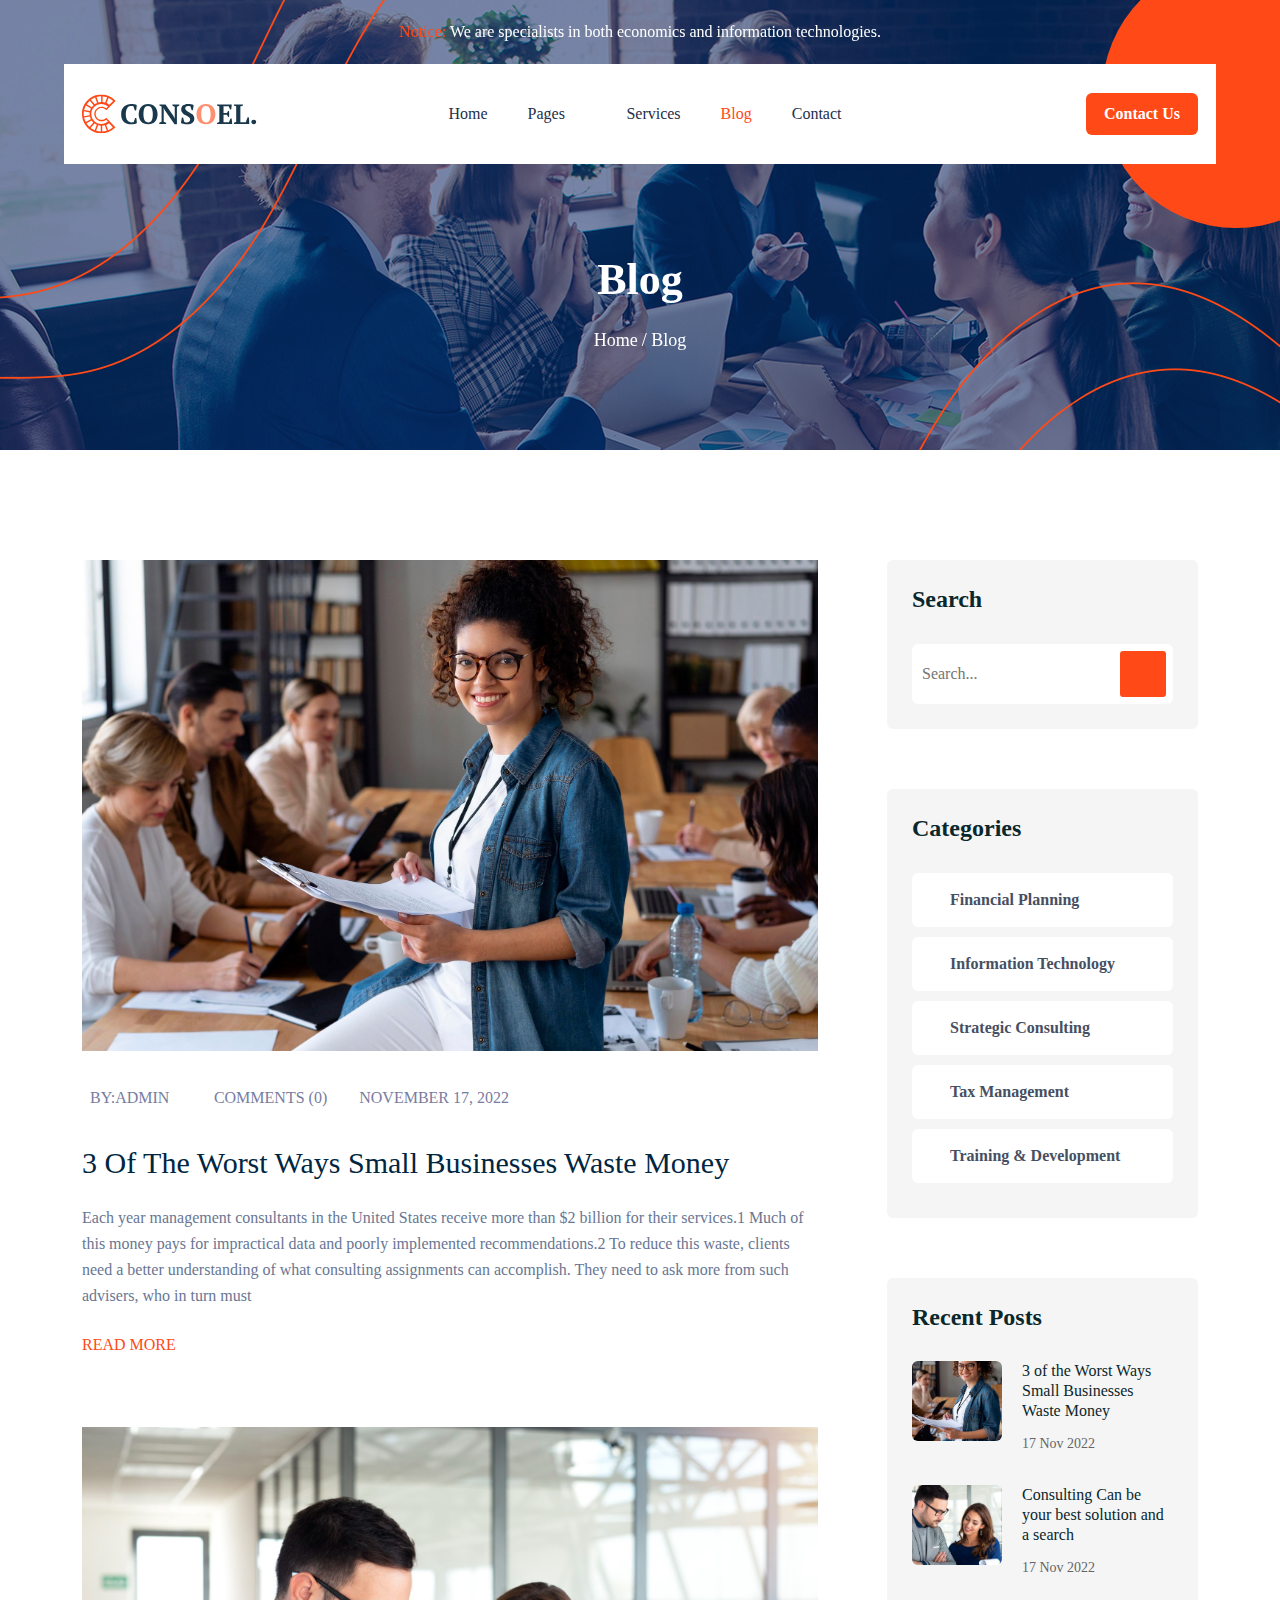
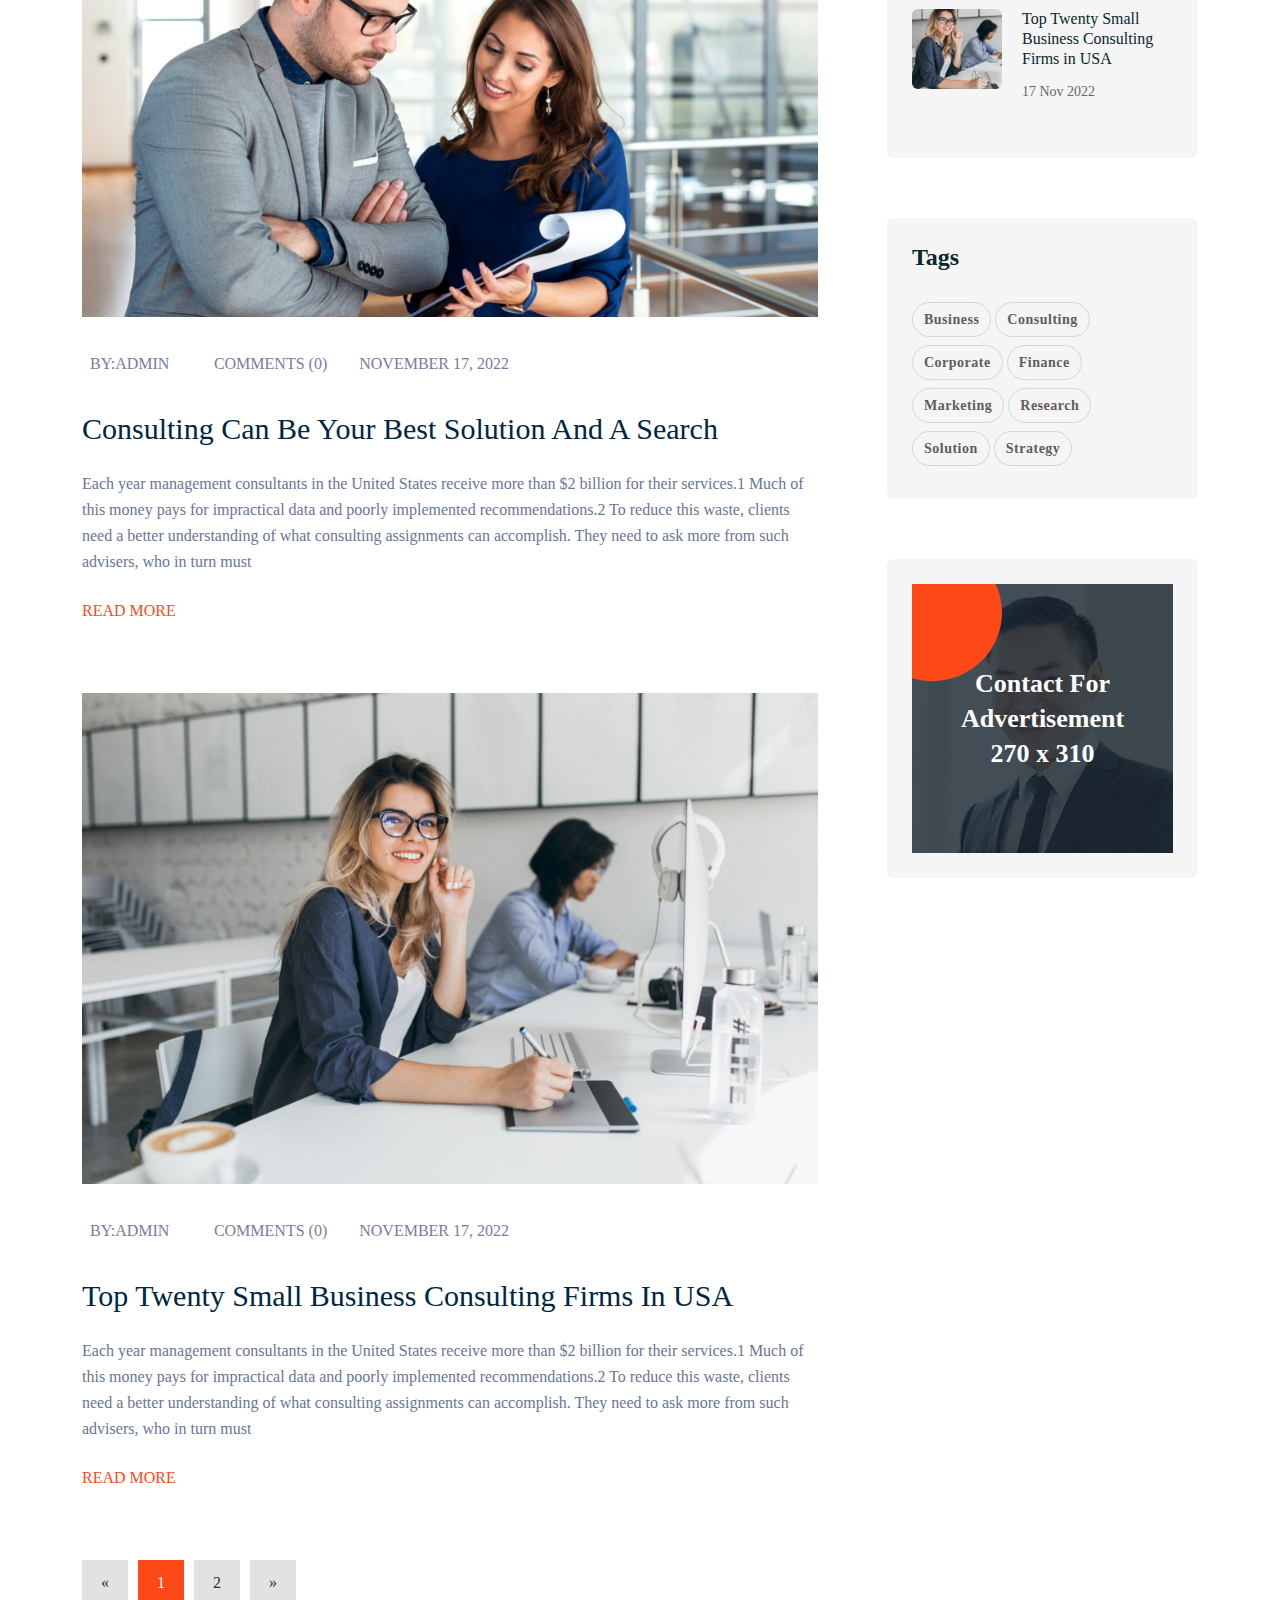
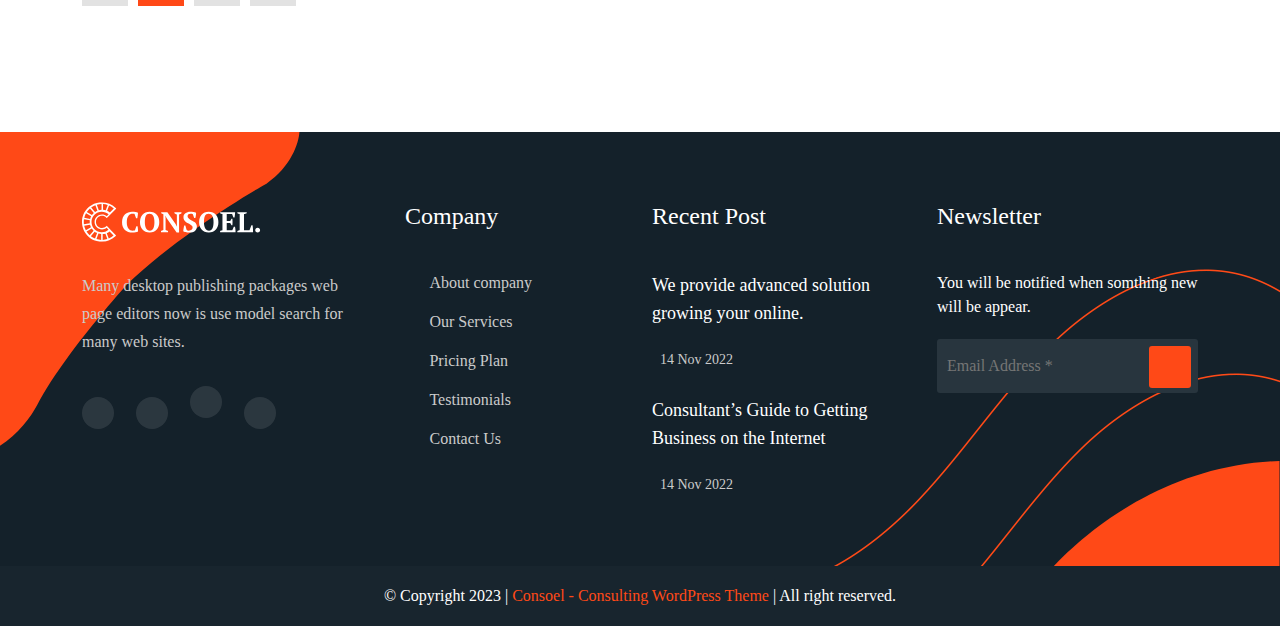
==== Blog.html @ 78287160 "Update Blog.html" ====
<!DOCTYPE html>
<html>
<head>
    <title>consulting website</title>
    <meta name="viewport" content="width=device-width, initial-scale=1.0">
    <meta http-equiv="Content-Type" content="text/html;charset=UTF-8">
    <link rel="stylesheet" href="css/bootstrap.css" type="text/css">
    <link rel="stylesheet" href="css/owl.carousel.css" type="text/css">
    <link rel="stylesheet" href="css/owl.theme.css" type="text/css">
    <link href="https://unpkg.com/aos@2.3.1/dist/aos.css" rel="stylesheet">
    <link rel="stylesheet" href="fontawesome/css/all.css" type="text/css">
    <link rel="stylesheet" href="css/style.css" type="text/css">
    <link rel="stylesheet" href="css/responsive.css" type="text/css">
    <link rel="stylesheet" href="https://cdnjs.cloudflare.com/ajax/libs/font-awesome/4.7.0/css/font-awesome.min.css">

    <link rel="icon" href="images/home-image/favicon-icon.png" type="image/icon"> 
   
    
</head>
<body>
    <a class="" id="button"></a>
    <!-- <div id="preloader">
      <div id="status">&nbsp;</div>
    </div> -->


    <!-- pages banner start -->
    <div class="pages-banner">
      <div class="pages-banner-shape-1" data-aos="fade-down" data-aos-duration="3000">
        <img src="images/about-image/page-title-shape-1.png">
      </div> 
      <div class="pages-banner-shape-2" data-aos="fade-down" data-aos-duration="3000">
        <svg width="268" height="268" viewBox="0 0 268 268" fill="none" xmlns="http://www.w3.org/2000/svg">
          <circle cx="134" cy="134" r="134" fill="#FF4917"/>
          </svg>
      </div> 
      <div class="pages-banner-shape-3" data-aos="fade-up" data-aos-duration="3000">
        <img src="images/about-image/page-title-shape-2.png">
      </div>
      <div class="Notice-pare">
        <p><span>Notice:</span> We are specialists in both economics and information technologies.</p>
      </div>
      <!-- header start -->
      <div class="header pages-header">
        <div class="container">
          <div class="row">
            <nav class="navbar navbar-expand-lg">
              <div class="container-fluid">
                <a class="navbar-brand"  href="index.html">
                  <img src="images/about-image/logo.svg" alt="logo" width="176" height="42">
                </a>
                <button class="navbar-toggler" type="button" data-bs-toggle="collapse" data-bs-target="#navbarSupportedContent" aria-controls="navbarSupportedContent" aria-expanded="false" aria-label="Toggle navigation">
                  <span class="navbar-toggler-icon"></span>
                </button>

                <!-- Search Form -->
                <div class="dropdown  search-mobile">
                      <button class="btn dropdown-toggle" type="button" id="dropdownMenuButton1" data-bs-toggle="dropdown" aria-expanded="false">
                        <i class="fa-solid fa-magnifying-glass"></i>
                      </button>
                      <ul class="dropdown-menu search-box" aria-labelledby="dropdownMenuButton1">
                        <form class="d-flex" role="search" method="get"action="">
                          <input class="form-control" type="search" name="name" placeholder="Search here" aria-label="Search">
                          <button class="btns" type="submit"><i class="fa-solid fa-magnifying-glass"></i></button>
                        </form>
                      </ul>
                    </div>

                <div class="collapse navbar-collapse" id="navbarSupportedContent">
                  <button class="navbar-toggler mobile-side-toggler" type="button" data-bs-toggle="collapse" data-bs-target="#navbarSupportedContent" aria-controls="navbarSupportedContent" aria-expanded="false" aria-label="Toggle navigation">
                    <span class="mobile-side-close"><i class="fa-solid fa-xmark"></i></span>
                  </button>

                  <ul class="navbar-nav m-auto mb-2 mb-lg-0">
                    <li class="nav-item">
                      <a class="nav-link " aria-current="page" href="index.html">Home</a>
                    </li>
                    <li class="nav-item dropdown ">
                      <a class="nav-link dropdown-toggle " href="#" role="button" data-bs-toggle="dropdown"  aria-haspopup="true" aria-expanded="false">
                        Pages<i class="fa-solid fa-chevron-down down-icon"></i> 
                      </a>
                      <ul class="dropdown-menu menu-home-dd">
                        <li><a class="dropdown-item" href="about.html">About</a></li>
                        <li><a class="dropdown-item" href="Services.html">Services</a></li>
                        <li><a class="dropdown-item" href="#">Projects</a></li>
                        <li><a class="dropdown-item" href="#">Pricing</a></li>
                      </ul>
                    </li>
                    <li class="nav-item">
                      <a class="nav-link " href="Services.html">Services</a>
                    </li>
                    <li class="nav-item">
                      <a class="nav-link active" href="Blog.html">Blog</a>
                    </li>
                    <li class="nav-item">
                      <a class="nav-link" href="Contact.html">Contact</a>
                    </li>
                  </ul>
                    <!-- Search Form -->
                    <div class="dropdown header-search-box">
                      <button class="btn dropdown-toggle" type="button" id="dropdownMenuButton1" data-bs-toggle="dropdown" aria-expanded="false">
                        <i class="fa-solid fa-magnifying-glass"></i>
                      </button>
                      <ul class="dropdown-menu search-box" aria-labelledby="dropdownMenuButton1">
                        <form class="d-flex" role="search" method="get"action="">
                          <input class="form-control" type="search" name="name" placeholder="Search here" aria-label="Search">
                          <button class="btns" type="submit"><i class="fa-solid fa-magnifying-glass"></i></button>
                        </form>
                      </ul>
                    </div>
                    <a href="#" class="Contact-btn theme-btno  butn__new">Contact Us</a>
                </div>
              </div>
            </nav>
          </div>
        </div>
      </div>
    <!-- header end -->
      <div class="container">
        <div class="row">
          <div class="page-titles">
            <h2>Blog</h2>
            <ul>
              <li><a href="index.html">Home </a></li>
              <li><a href="#"> / Blog</a></li>
            </ul>
          </div>
        </div>
      </div>
    </div>  
    <!-- pages banner end -->
    <!-- blog-secation start -->
    <div class="blog-secation">
      <div class="container">
        <div class="row">
          <div class="col-xl-8 col-lg-8 col-md-12 col-12">
            <div class="blog-boxs-1">
              <div class="blog-boxs-image">
                <img src="images/blog-image/single-post-5.jpeg">
              </div>
              <div class="admin-com-date">
                <ul>
                  <li><i class="fa-solid fa-user-tie me-2"></i>BY:<a href="#"> admin</a></li>
                  <li><i class="fa-solid fa-comment   me-2" ></i><a href="#"> Comments (0)</a></li>
                  <li><i class="fa-solid fa-calendar-days  me-2"></i><a href="#"> November 17,  2022</a></li>
                </ul>
              </div>
              <div class="blog-boxs-text">
                <h3><a href="#">3 of the Worst Ways Small Businesses Waste Money</a></h3>
                <p>Each year management consultants in the United States receive more than $2 billion for their services.1 Much of this money pays for impractical data and poorly implemented recommendations.2 To reduce this waste, clients need a better understanding of what consulting assignments can accomplish. They need to ask more from such advisers, who in turn must</p>
                <a href="#">Read More</a>
              </div>
            </div>

            <div class="blog-boxs-1">
              <div class="blog-boxs-image">
                <img src="images/blog-image/single-post-6.jpg">
              </div>
              <div class="admin-com-date">
                <ul>
                  <li><i class="fa-solid fa-user-tie me-2"></i>BY:<a href="#"> admin</a></li>
                  <li><i class="fa-solid fa-comment   me-2" ></i><a href="#"> Comments (0)</a></li>
                  <li><i class="fa-solid fa-calendar-days  me-2"></i><a href="#"> November 17,  2022</a></li>
                </ul>
              </div>
              <div class="blog-boxs-text">
                <h3><a href="#">Consulting Can be your best solution and a search</a></h3>
                <p>Each year management consultants in the United States receive more than $2 billion for their services.1 Much of this money pays for impractical data and poorly implemented recommendations.2 To reduce this waste, clients need a better understanding of what consulting assignments can accomplish. They need to ask more from such advisers, who in turn must</p>
                <a href="#">Read More</a>
              </div>
            </div>

            <div class="blog-boxs-1">
              <div class="blog-boxs-image">
                <img src="images/blog-image/single-post-4.jpeg">
              </div>
              <div class="admin-com-date">
                <ul>
                  <li><i class="fa-solid fa-user-tie me-2"></i>BY:<a href="#"> admin</a></li>
                  <li><i class="fa-solid fa-comment   me-2" ></i><a href="#"> Comments (0)</a></li>
                  <li><i class="fa-solid fa-calendar-days  me-2"></i><a href="#"> November 17,  2022</a></li>
                </ul>
              </div>
              <div class="blog-boxs-text">
                <h3><a href="#">Top Twenty Small Business Consulting Firms in USA</a></h3>
                <p>Each year management consultants in the United States receive more than $2 billion for their services.1 Much of this money pays for impractical data and poorly implemented recommendations.2 To reduce this waste, clients need a better understanding of what consulting assignments can accomplish. They need to ask more from such advisers, who in turn must</p>
                <a href="#">Read More</a>
              </div>
            </div>

            <p id="pagination-here">
              <ul class="pagination bootpag">
                <li data-lp="4" class="prev"><a href="Blog.html">«</a></li>
                <li data-lp="1" class="active"><a href="Blog.html">1</a></li>
                <li data-lp="2" class=""><a href="Blog-2.html">2</a></li>
                <li data-lp="6" class="next"><a href="Blog-2.html">»</a></li>
              </ul>
            </p>
          </div>
          <div class="col-xl-4 col-lg-4 col-md-12 col-12 ">
            <div class="blog-sidebar-div">
              <div class="blog-sidebar blog-sidebar-search">
                <h3>Search</h3>
                <form action="">
                  <input type="email" placeholder="Search..." name="email" required>
                  <button><i class="fa-solid fa-magnifying-glass"></i></button>
                </form>
              </div>
  
              <div class="blog-sidebar blog-sidebar-Categories">
                <h3>Categories</h3>
                <ul>
                  <li><a href="#"><i class="fa-solid fa-angles-right me-2"></i> Financial Planning</a></li>
                  <li><a href="#"><i class="fa-solid fa-angles-right me-2"></i> Information Technology</a></li>
                  <li><a href="#"><i class="fa-solid fa-angles-right me-2"></i> Strategic Consulting</a></li>
                  <li><a href="#"><i class="fa-solid fa-angles-right me-2"></i> Tax Management</a></li>
                  <li><a href="#"><i class="fa-solid fa-angles-right me-2"></i> Training & Development</a></li>
                </ul>
              </div>
  
              <div class="blog-sidebar blog-sidebar-Recent-Posts">
                <h3>Recent Posts</h3>
                <div class="blog-Recent-Posts-three">
                  <div class="blog-Recent-Posts">
                    <div class="blog-Recent-Posts-image">
                      <a href="#"><img src="images/blog-image/single-post-5.jpeg"></a>
                    </div>
                    <div class="blog-Recent-Posts-text">
                      <h4><a href="#">3 of the Worst Ways Small Businesses Waste Money</a></h4>
                      <span><i class="fa-solid fa-clock"></i> 17 Nov 2022</span>
                    </div>
                  </div>

                  <div class="blog-Recent-Posts">
                    <div class="blog-Recent-Posts-image">
                      <a href="#"><img src="images/blog-image/single-post-6.jpg"></a>
                    </div>
                    <div class="blog-Recent-Posts-text">
                      <h4><a href="#">Consulting Can be your best solution and a search</a></h4>
                      <span><i class="fa-solid fa-clock"></i> 17 Nov 2022</span>
                    </div>
                  </div>

                  <div class="blog-Recent-Posts">
                    <div class="blog-Recent-Posts-image">
                      <a href="#"><img src="images/blog-image/single-post-4.jpeg"></a>
                    </div>
                    <div class="blog-Recent-Posts-text">
                      <h4><a href="#">Top Twenty Small Business Consulting Firms in USA</a></h4>
                      <span><i class="fa-solid fa-clock"></i> 17 Nov 2022</span>
                    </div>
                  </div>
                </div>
              </div>

              <div class="blog-sidebar blog-sidebar-Tags">
                <h3>Tags</h3>
                <div class="">
                  <a href="#">Business</a>
                  <a href="#">Consulting</a>
                  <a href="#">Corporate</a>
                  <a href="#">Finance</a>
                  <a href="#">Marketing</a>
                  <a href="#">Research</a>
                  <a href="#">Solution</a>
                  <a href="#">Strategy</a>
                </div>
              </div>

              <div class="blog-sidebar blog-sidebar-Advertisement">
                <div class="Contact-Advertisement">
                  <div class="Contact-Advertisement-shape">
                    <svg width="140" height="138" viewBox="0 0 140 138" fill="none" xmlns="http://www.w3.org/2000/svg">
                      <ellipse cx="70" cy="68.5906" rx="70" ry="68.5906" fill="#FF4917"/>
                      </svg>
                  </div>
                  <img src="images/blog-image/contact-bg.jpg">
                  <div class="Contact-Advertisement-text">
                    <h3 class="m-0"><a href="#">Contact For Advertisement 270 x 310</a></h3>
                  </div>
                </div>
              </div>

            </div>
          </div>
        </div>
      </div>
    </div>
    <!-- blog-secation end -->
    <!-- footer start--> 
     <div class="footer">
      <div class="footer-shape-1">
        <svg width="265" height="155" viewBox="0 0 265 155" fill="none" xmlns="http://www.w3.org/2000/svg">
          <path d="M264.5 155V0C122.9 4.8 29.1667 105.333 0 155H264.5Z" fill="#FF4917"/>
        </svg>
      </div>
      <div class="footer-shape-2">
        <svg width="340" height="342" viewBox="0 0 370 355" fill="none" xmlns="http://www.w3.org/2000/svg">
          <path d="M369.5 0H0V354C41.2 360 73.1667 320.167 84 299.5C105.2 257.5 158.5 194 182.5 167.5C230.5 121.1 303.167 75.5 333.5 58.5C362.3 38.5 369.5 11.1667 369.5 0Z" fill="#FF4917"/>
        </svg>
      </div>
      <div class="footer-shape-3">
        <img src="images/home-image/ft-shape.png">
      </div>
      <div class="container">
        <div class="row">
          <div class="col-xl-3 col-lg-3 col-md-6 col-12 logo-paregraph">
            <svg xmlns="http://www.w3.org/2000/svg" width="180" height="40" viewBox="0 0 504 111" fill="none">
              <g clip-path="url(#clip0_1023_141)">
                <path d="M81.11 78.55L69.31 66.24L67.91 67.58C64.73 70.63 60.55 72.31 56.14 72.31C46.76 72.31 39.13 64.68 39.13 55.3C39.13 45.92 46.76 38.29 56.14 38.29C60.68 38.29 64.96 40.06 68.17 43.27L69.54 44.64L77.35 36.82L77.37 36.84L96.22 17.98L94.45 16.21C84.01 5.75 70.12 0 55.34 0C24.83 0 0 24.83 0 55.34C0 85.86 24.83 110.68 55.34 110.68C69.68 110.68 83.27 105.22 93.62 95.3L95.43 93.57L81.07 78.59L81.11 78.55ZM5 55.34C5 52.84 5.19 50.39 5.54 47.98L21.97 50.88C21.78 52.34 21.67 53.83 21.67 55.34C21.67 56.49 21.73 57.64 21.84 58.76L5.41 61.66C5.15 59.59 5 57.48 5 55.34ZM58.92 21.34V5.14C63.41 5.45 67.77 6.35 71.94 7.8L66.48 22.81C64.04 22.04 61.51 21.55 58.92 21.34ZM54.74 21.25C52.11 21.36 49.56 21.77 47.12 22.44L41.48 6.96C45.7 5.75 50.14 5.07 54.74 5.02V21.25V21.25ZM43.15 23.8C40.96 24.71 38.89 25.83 36.96 27.15C36.77 27.28 36.57 27.4 36.38 27.53L25.64 14.73C29.26 12.08 33.24 9.9 37.5 8.28L43.15 23.8ZM22.78 46.78L6.33 43.88C7.39 39.37 9.04 35.09 11.22 31.13L25.66 39.47C24.43 41.76 23.46 44.21 22.78 46.78ZM22.53 62.89C23.13 65.48 24.02 67.96 25.18 70.29L10.73 78.63C8.63 74.63 7.06 70.32 6.09 65.79L22.53 62.89ZM41.15 85.87C41.5 86.04 41.86 86.21 42.22 86.37L36.52 102.03C32.3 100.32 28.36 98.06 24.79 95.33L35.52 82.55C37.28 83.83 39.17 84.94 41.15 85.87ZM46.14 87.85C48.55 88.59 51.08 89.07 53.69 89.25V105.64C49.1 105.49 44.67 104.74 40.47 103.44L46.14 87.85ZM57.88 89.31C60.46 89.18 62.99 88.76 65.44 88.07L70.96 103.22C66.76 104.58 62.38 105.39 57.89 105.62V89.31H57.88ZM69.48 39.2C65.74 36.09 61.07 34.39 56.14 34.39C44.62 34.39 35.25 43.76 35.25 55.28C35.25 66.8 44.62 76.17 56.14 76.17C60.9 76.17 65.44 74.57 69.13 71.64L74.19 76.93C68.96 81.5 62.32 84.01 55.33 84.01C39.52 84.01 26.66 71.15 26.66 55.34C26.66 39.53 39.52 26.67 55.33 26.67C62.52 26.67 69.3 29.29 74.58 34.09L69.48 39.2ZM77.99 29.15C75.66 27.19 73.1 25.58 70.38 24.32L75.83 9.34C80.64 11.49 85.12 14.4 89.12 18.02L77.99 29.15ZM22.37 17.35L33.08 30.11C31.13 31.83 29.38 33.78 27.87 35.91L13.4 27.55C15.92 23.75 18.94 20.33 22.37 17.35ZM12.83 82.26L27.28 73.92C28.72 76.1 30.42 78.09 32.31 79.87L21.58 92.65C18.22 89.61 15.27 86.1 12.83 82.26ZM74.87 101.76L69.38 86.68C72.22 85.48 74.91 83.89 77.36 81.94L88.32 93.38C84.26 96.9 79.73 99.72 74.87 101.76Z" fill="white"></path>
              </g>
              <path d="M152.2 67.2H155.48C155.693 68.0533 155.88 69.0933 156.04 70.32C156.253 71.4933 156.413 72.7733 156.52 74.16C156.68 75.4933 156.787 76.8267 156.84 78.16C156.893 79.4933 156.92 80.6933 156.92 81.76C155.053 82.9333 152.707 83.76 149.88 84.24C147.107 84.72 144.253 84.96 141.32 84.96C136.893 84.96 132.867 84.4267 129.24 83.36C125.667 82.24 122.6 80.5067 120.04 78.16C117.533 75.76 115.587 72.7467 114.2 69.12C112.813 65.44 112.12 61.04 112.12 55.92C112.12 50.8533 112.867 46.5067 114.36 42.88C115.907 39.2 117.96 36.1867 120.52 33.84C123.08 31.4933 126.04 29.7867 129.4 28.72C132.813 27.6 136.387 27.04 140.12 27.04C143.64 27.04 146.813 27.3067 149.64 27.84C152.52 28.32 154.867 28.9867 156.68 29.84C156.68 30.6933 156.627 31.7867 156.52 33.12C156.467 34.4533 156.333 35.8667 156.12 37.36C155.96 38.8 155.747 40.24 155.48 41.68C155.267 43.0667 155.053 44.24 154.84 45.2H151.48L147.08 33.12C146.6 32.8533 145.827 32.64 144.76 32.48C143.693 32.32 142.6 32.24 141.48 32.24C139.293 32.24 137.24 32.6933 135.32 33.6C133.4 34.4533 131.693 35.84 130.2 37.76C128.707 39.68 127.533 42.16 126.68 45.2C125.827 48.1867 125.4 51.7867 125.4 56C125.4 63.6267 126.92 69.4933 129.96 73.6C133 77.7067 137.133 79.76 142.36 79.76C143.853 79.76 145.107 79.6533 146.12 79.44C147.187 79.1733 147.907 78.8267 148.28 78.4L152.2 67.2ZM162.354 56C162.354 51.84 162.941 48 164.114 44.48C165.288 40.9067 167.021 37.84 169.314 35.28C171.608 32.6667 174.434 30.64 177.794 29.2C181.154 27.76 185.021 27.04 189.394 27.04C193.768 27.04 197.634 27.76 200.994 29.2C204.354 30.64 207.154 32.6667 209.394 35.28C211.688 37.84 213.421 40.9067 214.594 44.48C215.768 48 216.354 51.84 216.354 56C216.354 60.16 215.768 64.0267 214.594 67.6C213.421 71.12 211.688 74.1867 209.394 76.8C207.154 79.36 204.354 81.36 200.994 82.8C197.634 84.24 193.768 84.96 189.394 84.96C185.021 84.96 181.154 84.24 177.794 82.8C174.434 81.36 171.608 79.36 169.314 76.8C167.021 74.1867 165.288 71.12 164.114 67.6C162.941 64.0267 162.354 60.16 162.354 56ZM175.954 56C175.954 59.4133 176.221 62.5867 176.754 65.52C177.288 68.4 178.114 70.9067 179.234 73.04C180.408 75.12 181.874 76.7733 183.634 78C185.448 79.1733 187.608 79.76 190.114 79.76C192.408 79.76 194.354 79.1733 195.954 78C197.554 76.7733 198.861 75.12 199.874 73.04C200.888 70.9067 201.608 68.4 202.034 65.52C202.514 62.5867 202.754 59.4133 202.754 56C202.754 52.5867 202.488 49.44 201.954 46.56C201.474 43.6267 200.674 41.12 199.554 39.04C198.488 36.9067 197.048 35.2533 195.234 34.08C193.474 32.8533 191.314 32.24 188.754 32.24C186.301 32.24 184.248 32.8533 182.594 34.08C180.941 35.2533 179.608 36.9067 178.594 39.04C177.634 41.12 176.941 43.6267 176.514 46.56C176.141 49.44 175.954 52.5867 175.954 56ZM258.747 28H278.587V31.04C277.574 31.84 276.454 32.56 275.227 33.2C274 33.7867 272.854 34.24 271.787 34.56V84.96H264.987L236.747 44.16L233.547 38H233.307L234.027 44.4V77.76C235.094 78.0267 236.267 78.48 237.547 79.12C238.88 79.7067 240 80.32 240.907 80.96V84H221.147V80.96C222.107 80.32 223.147 79.7333 224.267 79.2C225.44 78.6133 226.64 78.1333 227.867 77.76V34.08C226.8 33.6533 225.734 33.1733 224.667 32.64C223.6 32.1067 222.64 31.5467 221.787 30.96V28H239.067L262.027 61.28L265.707 68.16H266.027L265.627 61.28V34.56C264.347 34.1333 263.094 33.6267 261.867 33.04C260.694 32.4 259.654 31.7333 258.747 31.04V28ZM292.732 77.36C293.319 77.9467 294.145 78.5067 295.212 79.04C296.279 79.52 297.692 79.76 299.452 79.76C302.385 79.76 304.812 79.0133 306.732 77.52C308.705 75.9733 309.692 73.84 309.692 71.12C309.692 69.1467 309.052 67.4933 307.772 66.16C306.545 64.8267 304.972 63.6 303.052 62.48C301.132 61.36 299.079 60.2667 296.892 59.2C294.705 58.08 292.652 56.7733 290.732 55.28C288.812 53.7867 287.212 52.0267 285.932 50C284.705 47.92 284.092 45.36 284.092 42.32C284.092 39.7067 284.572 37.44 285.532 35.52C286.492 33.6 287.799 32.0267 289.452 30.8C291.159 29.52 293.159 28.5867 295.452 28C297.745 27.36 300.225 27.04 302.892 27.04C306.145 27.04 309.159 27.28 311.932 27.76C314.759 28.1867 317.292 28.88 319.532 29.84C319.479 30.9067 319.372 32.1333 319.212 33.52C319.105 34.9067 318.945 36.2933 318.732 37.68C318.519 39.0133 318.279 40.2933 318.012 41.52C317.799 42.6933 317.585 43.68 317.372 44.48H314.092L310.412 33.52C309.772 33.2 308.812 32.9067 307.532 32.64C306.305 32.3733 305.025 32.24 303.692 32.24C301.452 32.24 299.559 32.8267 298.012 34C296.465 35.1733 295.692 36.88 295.692 39.12C295.692 41.1467 296.332 42.88 297.612 44.32C298.892 45.7067 300.492 46.9867 302.412 48.16C304.332 49.3333 306.412 50.5067 308.652 51.68C310.945 52.8 313.052 54.1067 314.972 55.6C316.892 57.0933 318.492 58.8533 319.772 60.88C321.052 62.8533 321.692 65.3067 321.692 68.24C321.692 73.5733 319.879 77.7067 316.252 80.64C312.679 83.52 307.399 84.96 300.412 84.96C298.705 84.96 296.972 84.8533 295.212 84.64C293.505 84.4267 291.879 84.1333 290.332 83.76C288.785 83.3867 287.399 82.9867 286.172 82.56C284.999 82.1333 284.119 81.68 283.532 81.2C283.585 79.9733 283.719 78.6667 283.932 77.28C284.145 75.84 284.359 74.4267 284.572 73.04C284.839 71.6 285.105 70.24 285.372 68.96C285.639 67.68 285.905 66.56 286.172 65.6H289.452L292.732 77.36ZM428.774 28C428.667 30.4 428.48 32.88 428.214 35.44C427.947 38 427.6 40.4 427.174 42.64H423.894L420.214 33.2H405.254V52.8H415.014L418.534 46.64H421.094C421.36 49.2533 421.494 52.16 421.494 55.36C421.494 58.56 421.36 61.5467 421.094 64.32H418.534L415.014 58H405.254V78.8H420.854L425.094 68.64H428.374C428.587 69.6533 428.8 70.8 429.014 72.08C429.227 73.36 429.387 74.6933 429.494 76.08C429.654 77.4133 429.76 78.7733 429.814 80.16C429.92 81.5467 429.974 82.8267 429.974 84H386.694V80.96C387.6 80.48 388.614 80.0267 389.734 79.6C390.854 79.1733 392.027 78.8533 393.254 78.64V33.36C392.187 33.1467 391.04 32.8533 389.814 32.48C388.64 32.0533 387.6 31.5733 386.694 31.04V28H428.774ZM434.975 28H461.215V31.04C460.095 31.6267 458.842 32.1333 457.455 32.56C456.122 32.9333 454.815 33.2 453.535 33.36V78.8H468.975L474.335 64.48H477.615C477.828 65.7067 478.015 67.1467 478.175 68.8C478.388 70.4533 478.548 72.1867 478.655 74C478.762 75.8133 478.842 77.6 478.895 79.36C478.948 81.12 478.948 82.6667 478.895 84H434.975V80.96C436.202 80.32 437.348 79.8133 438.415 79.44C439.535 79.0667 440.575 78.8 441.535 78.64V33.36C438.922 32.9333 436.735 32.16 434.975 31.04V28ZM485.056 78.32C485.056 76.4 485.669 74.8533 486.896 73.68C488.122 72.5067 489.749 71.92 491.776 71.92C493.802 71.92 495.456 72.5067 496.736 73.68C498.016 74.8533 498.656 76.4 498.656 78.32C498.656 80.24 498.016 81.7867 496.736 82.96C495.456 84.08 493.802 84.64 491.776 84.64C489.749 84.64 488.122 84.08 486.896 82.96C485.669 81.7867 485.056 80.24 485.056 78.32Z" fill="white"></path>
              <path d="M327.901 56C327.901 51.84 328.488 48 329.661 44.48C330.835 40.9067 332.568 37.84 334.861 35.28C337.155 32.6667 339.981 30.64 343.341 29.2C346.701 27.76 350.568 27.04 354.941 27.04C359.315 27.04 363.181 27.76 366.541 29.2C369.901 30.64 372.701 32.6667 374.941 35.28C377.235 37.84 378.968 40.9067 380.141 44.48C381.315 48 381.901 51.84 381.901 56C381.901 60.16 381.315 64.0267 380.141 67.6C378.968 71.12 377.235 74.1867 374.941 76.8C372.701 79.36 369.901 81.36 366.541 82.8C363.181 84.24 359.315 84.96 354.941 84.96C350.568 84.96 346.701 84.24 343.341 82.8C339.981 81.36 337.155 79.36 334.861 76.8C332.568 74.1867 330.835 71.12 329.661 67.6C328.488 64.0267 327.901 60.16 327.901 56ZM341.501 56C341.501 59.4133 341.768 62.5867 342.301 65.52C342.835 68.4 343.661 70.9067 344.781 73.04C345.955 75.12 347.421 76.7733 349.181 78C350.995 79.1733 353.155 79.76 355.661 79.76C357.955 79.76 359.901 79.1733 361.501 78C363.101 76.7733 364.408 75.12 365.421 73.04C366.435 70.9067 367.155 68.4 367.581 65.52C368.061 62.5867 368.301 59.4133 368.301 56C368.301 52.5867 368.035 49.44 367.501 46.56C367.021 43.6267 366.221 41.12 365.101 39.04C364.035 36.9067 362.595 35.2533 360.781 34.08C359.021 32.8533 356.861 32.24 354.301 32.24C351.848 32.24 349.795 32.8533 348.141 34.08C346.488 35.2533 345.155 36.9067 344.141 39.04C343.181 41.12 342.488 43.6267 342.061 46.56C341.688 49.44 341.501 52.5867 341.501 56Z" fill="white"></path>
              <defs>
                <clipPath id="clip0_1023_141">
                  <rect width="96.23" height="110.69" fill="white"></rect>
                </clipPath>
              </defs>
            </svg>
            <p>Many desktop publishing packages web page editors now is use model search for many web sites.</p>
            <ul>
              <li><a href="https://www.facebook.com/"><i class="fa-brands fa-facebook-f"></i></a></li>
              <li><a href="https://twitter.com/i/flow/login?input_flow_data=%7B%22requested_variant%22%3A%22eyJsYW5nIjoiZW4ifQ%3D%3D%22%7D"><i class="fa-brands fa-twitter"></i></a></li>
              <li><a href="https://in.linkedin.com/"><i class="fa-brands fa-linkedin-in"></i></a></li>
              <li><a href="https://in.pinterest.com/login/"><i class="fa-brands fa-pinterest-p"></i></a></li>
            </ul>
          </div>

          <div class="col-xl-3 col-lg-3 col-md-6 col-12 footer-Company-link">
            <h3>Company</h3>
            <ul>
              <li><a href="#"><i class="fa-solid fa-minus me-2" ></i>  About company</a></li>
              <li><a href="#"><i class="fa-solid fa-minus me-2"></i>  Our Services</a></li>
              <li><a href="#"><i class="fa-solid fa-minus me-2"></i>  Pricing Plan</a></li>
              <li><a href="#"><i class="fa-solid fa-minus me-2"></i>  Testimonials</a></li>
              <li><a href="#"><i class="fa-solid fa-minus me-2"></i>  Contact Us</a></li>
            </ul>
          </div>

          <div class="col-xl-3 col-lg-3 col-md-6 col-12 footer-Recent-Post">
            <h3>Recent Post</h3>
            <ul>
              <li><a href="#">We provide advanced solution growing your online.</a></li>
              <li class="footer-Recent-Post-lis"><i class="fa-solid fa-calendar-days me-2"></i><span>14 Nov 2022</span></li>
              <li><a href="#">Consultant’s Guide to Getting Business on the Internet</a></li>
              <li><i class="fa-solid fa-calendar-days me-2"></i><span>14 Nov 2022</span></li>
            </ul>
          </div>

          <div class="col-xl-3 col-lg-3 col-md-6 col-12 footer-Newsletter">
            <h3>Newsletter</h3>
            <p>You will be notified when somthing new will be appear.</p>
            <form action="">
              <input type="email" placeholder="Email Address *" name="email" required>
              <button><i class="fa-solid fa-angle-right"></i></button>
            </form>
          </div>
        </div>
      </div>
    </div> 
    <!-- footer end--> 
    <!-- Copyright start-->
    <div class="Copyright-all">
      <p>© Copyright 2023 | <a href="#">Consoel - Consulting WordPress Theme</a> | All right reserved.</p>
    </div> 
     <!-- Copyright end--> 





    <script src="js/jquery-3.6.1.min.js" ></script>
    <script src="js/bootstrap.bundle.min.js"></script>
    <script src="js/owl.carousel.js"></script>
    <script src="https://unpkg.com/aos@2.3.1/dist/aos.js"></script>
    
    <!-- preloder -->
    <script>
      $(window).on('load', function() { 
        $('#status').fadeOut(2200);
        $('#preloader').delay(1250).fadeOut('slow');
        $('body').delay(950).css ({'overflow':'visible'});
      })
    </script>

    <!-- animation -->
      <script>
        AOS.init();
      </script>

     <!-- // scroll up button -->
     <script>
        var btn = $('#button');
       $(window).scroll(function() {
         if ($(window).scrollTop() > 200) {
           btn.addClass('show');
         } else {
           btn.removeClass('show');
         }
       });
       btn.on('click', function(e) {
         e.preventDefault();
         $('html, body').animate({scrollTop:0}, '200');
       });
    </script>

    <!-- header-menu -->
    <script>
        $('.navbar-nav .dropdown').hover(function() {
      $(this).find('.menu-home-dd').stop(true, true).delay(200).fadeIn(300);
      }, function() {
      $(this).find('.menu-home-dd').stop(true, true).delay(200).fadeOut(300);
      });
    </script>

    <!-- home-counter -->
    <script>
        function inVisible(element) {
      var WindowTop = $(window).scrollTop();
      var WindowBottom = WindowTop + $(window).height();
      var ElementTop = element.offset().top;
      var ElementBottom = ElementTop + element.height();
      if ((ElementBottom <= WindowBottom) && ElementTop >= WindowTop)
        animate(element);
      }

        function animate(element) {
          if (!element.hasClass('.ms-animated')) {
            var maxval = element.data('max');
            var html = element.html();
            element.addClass(".ms-animated");
            $({
              countNum: element.html()
            }).animate({
              countNum: maxval
            }, {
              duration: 6000,
              easing: 'linear',
              step: function() {
                element.html(Math.floor(this.countNum) + html);
              },
              complete: function() {
                element.html(this.countNum + html);
              }
            });
          }

        }
        $(function() {
          $(window).scroll(function() {
            $("h2[data-max]").each(function() {
              inVisible($(this));
            });
          })
        });

    </script>

    <!-- progress-bar -->
    <script>
          document.addEventListener('DOMContentLoaded', _ => {
        let progressBar = document.querySelectorAll('.progress-bar');
        const time = 2500;
        function calculateTime(time, dataCount) {
          return time / dataCount;
        }
        progressBar.forEach(i => {
          let count = 0;
          let label = i.children[0];
          let line = i.children[1];
          let dataCount = parseInt(label.getAttribute('data-count'));
          let lineCount = line.children[0];
          let runTime = calculateTime(time, dataCount); 
          let animationLineCount = setInterval(_ => {
            if (count < dataCount) {
              count++;
              label.innerHTML = count + '%';
              lineCount.style.width = count + '%'; 
            }
          }, runTime);
        });
      });
    </script>

    <!-- home-OUR-PORTFOLIO-box -->
   <script>
    $(document).ready(function() {
    $("#about-CLIENT-TESTIMONIALS-box").owlCarousel({
    navigation : true,
     autoPlay: 3000,
     items : 3,
     itemsDesktop : [1199,2],
     itemsDesktopSmall : [1024,2],
     itemsMobile : [767,1]
    });
    });
   </script>

       <!-- company logo slider -->
       <script>
        $(document).ready(function() {
        $("#about-Company-logo-slider").owlCarousel({
         autoPlay: 3000,
         items : 5,
         itemsDesktop : [1199,4],
         itemsDesktopSmall : [1024,3],
         itemsMobile : [767,2]
        });
        });
       </script>

       <!-- pagination -->
       <script>
        $('#pagination-here').bootpag({
          total: 10,          
          page: 1,            
          maxVisible: 5,     
          leaps: true,
          href: "#result-page-{{number}}",
        })
        $('#pagination-here').on("page", function(event, num){
            $("#content").html("Page " + num); 
        });
       </script>
</body>
</html>
---- css/style.css ----
body{
    font-family: roboto;
    margin: 0;
    padding: 0;  
    box-sizing: border-box;
}
.clear {
    clear:both;
}
a{
  text-decoration: none;
}
ul{
  padding: 0;
  margin: 0;
}
li{
  list-style: none;
}
::selection{
  background-color: #FF4917;
  color: #fff;
}
:root{
  --main-bg-one:#FF4917 ;
  --main-text-one:#FF4917;
}
 .theme-btno:link,
 .theme-btno:visited {
  display: inline-block;
  align-items: center;
  justify-content: center;
  font-size: 16px;
  background-color:var(--main-bg-one);
  padding: 17px 31px;
  border-radius: 4px;
  color: #fff;
  font-weight: 600;
  position: relative;
  overflow: hidden;
  transition: all 0.4s ease-in-out;
}
.theme-btno::before {
  background: #fff;
  content: "";
  height: 155px;
  opacity: 0;
  position: absolute;
  top: -50px;
  transform: rotate(35deg);
  width: 50px;
  transition: all 2000ms cubic-bezier(0.19, 1, 0.22, 1);
}
.theme-btno::after {
  background: #fff;
  content: "";
  height: 20rem;
  opacity: 0;
  position: absolute;
  top: -80px;
  transform: rotate(35deg);
  transition: all 3000ms cubic-bezier(0.19, 1, 0.22, 1);
  width: 8rem;
}
.butn__new::before {
  left: -50%;
}
.butn__new::after {
  left: -100%;
}
.theme-btno:hover, .theme-btno:active {
  /* transform: translateY(-4px); */
  color: #fff;
  /* box-shadow: 0 10px 20px 0 rgba(0, 0, 0, 0.3); */
}
.butn__new:hover::before {
  left: 120%;
  opacity: 0.9s;
}
.butn__new:hover::after {
  left: 200%;
  opacity: 0.8;
}
.theme-btno span {
  z-index: 20;
}
.theme-text-color{
  color:var(--main-text-one) !important;
}
/* Preloader */
#preloader {
	position: fixed;
	top:0;
	left:0;
	right:0;
	bottom:0;
	background-color:#1A3548;
	z-index:99; 
}
#status {
	width:200px;
	height:200px;
	position:absolute;
	left:50%;
	top:50%; 
	background-image:url(../images/home-image/loading.gif);
	background-repeat:no-repeat;
	background-position:center;
	margin:-100px 0 0 -100px;
}
/* scroll up button */
#button {
    display: inline-block;
    background-color: #ff491789;
    width: 40px;
    height: 40px;
    text-align: center;
    border: 1px solid var(--main-bg-one);
    border-radius: 25px;
    position: fixed;
    bottom: 30px;
    right: 30px;
    transition: background-color .3s, 
      opacity .5s, visibility .5s;
    opacity: 0;
    visibility: hidden;
    z-index: 1000;
    transition: all 0.4s ease-in-out;
  }
#button::after {
  content: "\f062";
  font-family: FontAwesome;
  font-weight: normal;
  font-style: normal;
  font-size: 16px;
  line-height: 40px;
  color: rgb(255, 255, 255);
}
#button:hover {
  cursor: pointer;
  background-color: var(--main-bg-one);
  transition: all 0.4s ease-in-out;
}
#button:active {
  background-color: var(--main-bg-one);
}
#button.show {
  opacity: 1;
  visibility: visible;
}

/* .header */
.header{
  background-color:#1A3548;
  box-shadow: -2px 18px 40px -9px #999;
}
.header .Contact-btn{
  padding: 9px 18px;
  border-radius: 6px;
  display: inline-block;
  margin-left: 20px;
}
.header input{
  background-color: #F3F3F3;
  border: 0;
  padding: 7px 50px 7px 10px;
  }
.header ::placeholder{
  color: #838383 !important;
}  
  :focus-visible {
    outline: -webkit-focus-ring-color auto 0px;
}
.header .bg-light {
  background-color: transparent !important;
  padding: 14px 0px;
}
.navbar-nav .nav-link {
  margin: 0 12px;
  color: #ffffff;
  font-weight: 500;
  padding: 38px 0px;
}
.nav-link:hover, .nav-link:focus {
  color: var(--main-text-one);
}
.navbar-nav .nav-link.active {
  color: var(--main-text-one) !important;
}
.dropdown-menu{
  top: 100%;
}
.dropdown-menu[data-bs-popper] {
  top: 100%;
}
.dropdown-toggle::after {
  font-size: 0px;
}
.down-icon{
  margin-left: 5px;
}
form.d-flex {
  margin: 0;
}


button#dropdownMenuButton1 {
  width: 50px;
  height: 50px;
  border-radius: 50%;
  color: #ffffff;
  background-color: rgba(255,255,255,.05);
}
i.fa-solid.fa-magnifying-glass {
  font-size: 20px;
}

button.btn.btn-outline-success {
  border-color: #ced4da;
  color: #19384C;
}
.form-control:focus {
  border-color: #86b7fe;
  box-shadow: 0 0 0 0.25rem rgb(25 56 76 / 25%);
}
.dropdown-menu.show {
  left: -220px;
  box-shadow: -2px 18px 40px -9px #999;
  transform: scale(1);
  top: 146%;
}

.home-banner{
  overflow: hidden;
}
#home-banner-slider .item{
  display: flex;
    width: 100%;
    min-height: 835px;
    align-items: center;
    background-color: #19384C;
}
.home-banner-image img{
  width: 100%;
}
#home-banner-slider .row{
  align-items: center;
}
.search-box{
  width: 270px;
  height: 68px;
  padding: 14px 14px 14px 14px;
  display: block;
  left: -220px;
  transform: scale(0);
  transition: all 1s;
  margin: 0;
  
}
.search-box form {
  position: relative;
}
.search-box .form-control {
  border: 1px solid #e5e5e5;
  border-radius: 0;
  background-color: #ffffff;
}
.search-box .form-control:focus {
  border:1px solid var(--main-bg-one);
  box-shadow: 0 0 0 0;
  border-radius: 0;
}
.header .search-box .btns{
  position: absolute;
  top: 8px;
  right: 10px;
  border: 0;
  color: #5e5e5e;
  background-color: transparent;
}
.banner-text h2{
  font-size: 64px;
  font-weight: 600;
  color: #fff;
  margin-bottom: 40px;
}
.banner-text p{
  font-size: 22px;
  font-weight: 400;
  color: #fff;
  margin-bottom: 50px;
}
.banner-text a{
  font-size: 16px;
  font-weight: 500;
  padding: 17px 31px;
  border-radius: 6px;
  display: inline-block;
}
.home-banner .owl-carousel .owl-buttons {
  position: absolute;
  top: 47%;
  width: 100%;
}
.owl-theme .owl-controls .owl-buttons .owl-prev::before {
  content: "\f060";
  font-family: FontAwesome;
  font-weight: lighter;
  font-style: normal;
  font-size: 2em;
  line-height: 48px;
  padding: 0px 0px 0px 8px;
  border-radius: 50px;
  margin-right: 22px;
}
.owl-theme .owl-controls .owl-buttons .owl-next::before {
  content: "\f061";
  font-family: FontAwesome;
  font-weight: lighter;
  font-style: normal;
  font-size: 2em;
  line-height: 48px;
  padding: 0px 4px 0px 7px;
  border-radius: 50px;
  margin-right: 14px;
}
.home-banner .owl-theme .owl-controls .owl-buttons .owl-prev {
  margin-left: -60px;
  float: left;
}
.home-banner .owl-theme .owl-controls .owl-buttons .owl-next {
  margin-right: -60px;
  float: right;
}
.home-banner:hover .owl-theme .owl-controls .owl-buttons .owl-prev {
  margin-left: 30px;
}
.home-banner:hover .owl-theme .owl-controls .owl-buttons .owl-next {
  margin-right: 30px;
}
.owl-theme .owl-controls .owl-buttons div {
  width: 55px;
  height: 55px;
  overflow: hidden;
  background-color: var(--main-bg-one);
  color: #ffffff;
  opacity: 0.6;
  transition: all 0.5s ease-in-out;
}
.owl-theme .owl-controls{
  margin: 0;
}
.owl-theme .owl-controls .owl-page{
  width: 26px;
  height: 26px;
  margin: 0 3px;
  border-radius: 50px;
}

.owl-theme .owl-controls  .active {
  border: 1px solid #fff;
}
.owl-theme .owl-controls .owl-page span{
  margin: 6px 0px 0px 6px;
  opacity: 1;
  background: #fff;
}
.owl-theme .owl-controls .active span{
  background: var(--main-bg-one);
}
.owl-pagination{
  margin-top: -46px;
  z-index: 1;
  position: absolute;
  left: 0;
  right: 0;
}

/* .home-about */
.home-about{
  padding: 110px 0px;
}
.home-about .row{
  align-items: center;
}
.home-about-image{
  position: relative;
}
.home-about-image .about-one-img{
  width: 100%;
  border-radius: 6px;
  height: 685px;
  object-fit: cover;
}
.about-image-brush img{
  max-width: 100%;
  height: 130px;
  object-fit: cover;
}
.about-image-brush{
  position: absolute;
  bottom: -24px;
  left: 0;
  right: 0;
  max-width: 100%;
  display: flex;
  justify-content: center;
  align-items: center;
}
.about-image-brush h2{
  font-size: 46px;
    color: #fff;
    font-weight: 500;
    transform: rotate(-7deg);
    position: absolute;
}
.about-shape-1{
  position: absolute;
  top: 30px;
  right: 38px;
}
.about-shape-2{
  position: absolute;
  bottom: 100px;
  left: -30px;
}
.about-shape-animation {
  animation-name: shape-1animation;
  animation-duration: 3.5s;
  animation-iteration-count: infinite ;
}
@keyframes shape-1animation {
  0%   { transform: translate(0 ); }
   50% { transform: translate(-20px, -20px); }
}
.home-about-text h4{
  font-size: 20px;
  font-weight: 500;
  color: var(--main-text-one);
}
.home-about-text h2{
  font-size: 56px;
  font-weight: 400;
  color: #000;
  margin: 30px 0px 20px 0px;
}
.home-about-text h2 span{
  color: var(--main-text-one);
}
.home-about-text p{
  font-size: 16px;
  color: #687693;
  margin-bottom: 40px;
}

/* home-OUR-SERVICES */
.home-OUR-SERVICES{
  background-color: #14212A;
  width: 100%;
  height: 960px;
  position: relative;
}
.home-OUR-SERVICES-bg{
  padding: 110px 0;
  background-image:url(../images/home-image/shape-1.png);
  background-size: cover;
  background-position: center;
  background-repeat: no-repeat;
  width: 100%;
  height: 100%;
  content: "";
  position: absolute;
  top: 0;
  left: 0;
  right: 0;
  bottom: 0;
  z-index: 1;
  
}
.theme-titles{
  text-align: center;
}
.theme-titles h6{
  font-size: 16px;
  color: var(--main-text-one);
  font-weight: 500;
  margin-bottom: 20px;
}
.theme-titles h2{
  font-size: 52px;
  color: #fff;
  font-weight: 500;
  margin-bottom: 70px;
}
#OUR-SERVICES-box .item{
  display: block;
  margin:0 12px ;
}
.SERVICE-box-image{
  position: relative;
}
.SERVICE-box-image::before{
  background:rgb(20 33 43 / 66%);
  position: absolute;
  width: 100%;
  height: 100%;
  content: "";
  top: 0;
  left: 0;
  right: 0;
  bottom: 0;
}
.SERVICE-box-image img{
  width:100% ;
  height:524px ;
  object-fit: cover;
  border-radius: 6px;
}

.SERVICE-box-text{
  position: absolute;
  bottom: 0;
  left: 0;
  padding: 30px ;
}
.SERVICE-box-text h2{
  font-size: 30px;
  font-weight: 500;
  color: #ffffff;
  margin: 0;
}
.SERVICE-box-text p{
  font-size: 16px;
  color: #ffffff;
  margin: 15px 0px 30px 0px  ;
}
.SERVICE-box-text a{
  font-size: 16px;
  color: #ffffff;
  border: 1px solid var(--main-bg-one);
  border-radius: 6px;
  padding: 10px 22px;
  display: inline-block;
}
.SERVICE-box{
  position: relative;
  overflow: hidden;
  border-radius: 6px;
}
.SERVICE-box-orange{
  width: 100%;
  height: 100%;
  position: relative;
  bottom: 0;
  left: 0;
  right: 0;
  bottom: 0;
  padding: 50px ;
  background-color: var(--main-bg-one);
  border-radius: 6px;
  display: flex;
  flex-direction: column;
  justify-content: center;
}
.SERVICE-box-white-shape{
  overflow: hidden;
  position: absolute;
  top: 0;
  left: 0;
  right: 0;
  max-width: 100%;
  height: 100%;
  border-radius: 6px;
  transform: translate(0, 100%);
  transition: all 0.2s ease-in-out;
  margin: 0 12px;
}
.item:hover .SERVICE-box-white-shape{
  transform: translate(0, 0%);
  cursor: pointer;
}
.SERVICE-box-orange-text{
  display: flex;
  align-items: center;
  flex-wrap: wrap;
  position: relative;
  z-index: 1;
}
.SERVICE-box-orange-text h2{
  font-size: 30px;
  font-weight: 500;
  color: #ffffff;
  margin: 0;
}
.SERVICE-box-orange-text p{
  font-size: 16px;
  color: #ffffff;
  margin: 15px 0px 30px 0px  ;
}
.SERVICE-box-orange-text a{
  font-size: 16px;
  color: #ffffff;
  border: 1px solid #ffffff;
  border-radius: 6px;
  padding: 10px 22px;
  display: inline-block;
  transition: all 0.4s ease-in-out;
}
.SERVICE-box-orange-text a:hover{
  color: var(--main-text-one);
  border: 1px solid var(--main-bg-one);
  background-color: #ffffff;
}
.SERVICE-box-orange .shape-1{
  width: 444px;
  height: 444px;
  background-color: #ffffff21;
  border-radius: 50%;
  display: flex;
  align-items: center;
  justify-content: center;
}
.SERVICE-box-orange .shape-2{
  width: 388px;
  height: 388px;
  background-color: #ffffff12;
  border-radius: 50%;
  display: flex;
  align-items: center;
  justify-content: center;
}
.SERVICE-box-orange .shape-3{
  width: 334px;
  height: 334px;
  background-color: #ffffff0f;
  border-radius: 50%;
}
.SERVICE-box-orange .top-shape-1{
  position: absolute;
  top: -220px;
  left: -220px;
}
.SERVICE-box-orange .top-shape-2{
  position: absolute;
  bottom: -220px;
  right: -220px;
}
.home-OUR-SERVICES .owl-pagination {
  margin-top: 24px;
}
.home-OUR-SERVICES .owl-theme .owl-controls .owl-page{
  width: 36px;
  height: 8px;
}
.home-OUR-SERVICES .owl-theme .owl-controls .owl-page span{
  width: 26px;
  height: 8px;
  margin:0 5px;
}
.home-OUR-SERVICES .owl-theme .owl-controls  .active span {
  width: 36px;
}
.home-OUR-SERVICES .owl-theme .owl-controls .owl-pagination .active{
  border: none;
  margin-right: 12px;
}
.itemboxhover .SERVICE-box-white-shape{
  transform: translate(0, 0%);
}


/* home-section-3 */
.home-section-3{
  padding: 110px 0;
}
.home-We-are-Here{
  background-image: url(../images/home-image/cta-bg.jpg);
  background-size: cover;
  border-radius: 6px;
  width: 100%;
  min-height: auto;
  background-position: center;
  display: flex;
  align-items: center;
  justify-content: center;
  padding: 75px 60px;
}
.home-We-are-Here-bg{
  background-color: #14212ad6;
  width: 100%;
  border-radius: 6px;
  padding: 100px 70px;
  position: relative;
  overflow: hidden;
}
.home-We-are-Here-bg svg{
  position: absolute;
  bottom: 0;
  left: 0;
  border-radius: 0 0 0 6px ;
}
.home-section-3 .theme-titles{
  text-align: left;
  position: relative;
}
.home-section-3 .theme-titles{
  width: 70%;
  display: inline-block;
}
.theme-titles-btns{
  width: auto;
  display: inline-block;
}
.home-section-3-text{
  display: flex;
  align-items: center;
  justify-content: space-between;
}

/* home-section-4 */
.home-section-4{
  background-color: var(--main-bg-one);
  padding: 100px 0;
  position: relative;
  overflow: hidden;
}
.home-section-4-shape-1{
  position: absolute;
  top: 0;
  left: 0;
}
.home-section-4-shape-2{
  position: absolute;
  bottom: 0;
  right: 0;
}
.home-section-4 .row{
  position: relative;
}
.home-section-4 .home-counters{
  text-align: center;
  color: #ffffff;
}
.home-section-4 .home-counters h2{
  font-size: 52px;
  font-weight: 600;
  margin-bottom: 30px;
}
.home-section-4 .home-counters p{
  letter-spacing: 3px; 
}
.home-TEAM-MEMBER{
  padding: 110px 0;
}
.home-TEAM-MEMBER .theme-titles h2{
  color: #000;
}
.Skilled-People-round{
  width: 320px;
  height: 320px;
  margin: auto;
  border-radius: 50%;
  background-color: #D9D9D9;
  display: flex;
  align-items: center;
  justify-content: center;
  transition: all 0.6s;
}
.Skilled-People-image{
  border: 5px solid #fff;
  width: 260px;
  height: 260px;
  border-radius: 50%;
  overflow: hidden;
  position: relative;
}
.Skilled-People-text{
  background-color: rgba(255,74,23,.8);
  width: 100%;
  height: 100%;
  border-radius: 50%;
  position: absolute;
  top: 0;
  bottom: 0;
  right: 0;
  left: 0;
  display: flex;
  justify-content: center;
  align-items: center;
  flex-wrap: wrap;
  flex-direction: column;
  transition: all 0.6s;
  transform: translate( 0, 100%);
}
.Skilled-People-active .Skilled-People-text{
  transform: translate( 0, 0%);
}
.Skilled-People-active .Skilled-People-round{
  background-color: #FFDBD2;
}
.Skilled-People-image img{
  width: 100%;
  border-radius: 50%;
  transition: all 0.6s;
}
.Skilled-People:hover .Skilled-People-image img{
  transform: scale(1.2);
}
.Skilled-People:hover  .Skilled-People-text{
  transform: translate(0%);
}
.Skilled-People:hover .Skilled-People-round{
  background-color: #FFDBD2;
}
.Skilled-People-text p{
  color: #000;
  font-weight: 600;
  font-size: 16px;
  letter-spacing: 3px;
  text-transform: uppercase;
}
.Skilled-People-text h3{
  color: #fff;
  font-weight: 500;
  font-size: 26px;
  margin: 14px 0px 30px 0px;
}
.home-TEAM-MEMBER .Skilled-People .Skilled-People-text .theme-btno{
  color: #fff;
  font-size: 16px;
  width: 48px;
  height: 48px;
  line-height: 48px;
  text-align: center;
  border: 1px solid #fff;
  border-radius: 50%;
  padding: 0;
  background-color: transparent;
  box-shadow: 0 0 0 ;
}

/* home-OUR-PORTFOLIO */
.home-OUR-PORTFOLIO {
  background-color: #14212A;
  width: 100%;
  position: relative;
  padding: 110px 0;
}
.home-OUR-PORTFOLIO .theme-titles {
  position: relative;
}
.home-OUR-PORTFOLIO::before {
  background-image: url(../images/home-image/shape.png);
  background-size: cover;
  background-position: center;
  background-repeat: no-repeat;
  width: 100%;
  height: 100%;
  content: "";
  position: absolute;
  top: 0;
  left: 0;
  right: 0;
  bottom: 0;
}
.home-OUR-PORTFOLIO .container-fluid{
  padding: 0;
}
#home-OUR-PORTFOLIO-box .item {
  display: block;
  margin: 0 12px;
}
#home-OUR-PORTFOLIO-box .PORTFOLIO-image img{
  width: 100%;
  transition: all 0.5s;
}
.home-OUR-PORTFOLIO .PORTFOLIO-image{
  position: relative;
  overflow: hidden;
}
.home-OUR-PORTFOLIO .PORTFOLIO-image:before{
  background: #0000007b;
  content: "";
  width: 100%;
  height: 100%;
  position: absolute;
  top: 0;
  left: 0;
  right: 0;
  bottom: 0;
  transform: translate(0, 100%);
  transition: all 0.4s;
}
.PORTFOLIO-image:hover::before{
  transform: translate(0, 0%);
}

.PORTFOLIO-text{
  background-color: var(--main-bg-one);
  width: 80%;
  padding: 20px 20px;
  color: #ffffff;
  border-radius: 6px;
  text-align: center;
  transform: translate(-50%, 50%);
  position: absolute;
  /* top: 0; */
  left: 50%;
  /* right: 10%; */
  bottom: 40px;
  opacity: 0;
  transition: all 0.5s;
}
.PORTFOLIO-image:hover .PORTFOLIO-text{
  transform: translate(-50%, 0%);
  opacity: 1;
}
.PORTFOLIO-text p{
  text-transform: uppercase;
  margin: 0;
  font-size: 14px;
}
.PORTFOLIO-text h3{
  font-size: 30px;
  margin:16px 0px 36px 0px ;
}
#home-OUR-PORTFOLIO-box .owl-pagination{
  display: none;
}
.home-OUR-PORTFOLIO .owl-theme .owl-controls .owl-buttons div {
  border: 1px solid var(--main-bg-one);
  color: var(--main-text-one);
  background-color: transparent;
  opacity: 1;
  width: 48px;
  height: 48px;
}
.home-OUR-PORTFOLIO .owl-theme .owl-controls .owl-buttons div:hover {
  border: 1px solid var(--main-bg-one);
  color: #fff;
  background-color: var(--main-bg-one);
}
.home-OUR-PORTFOLIO .owl-theme .owl-controls .owl-buttons .owl-prev::before {
  line-height: 42px;
  padding: 0px 0px 0px 3px;
}
.home-OUR-PORTFOLIO .owl-theme .owl-controls .owl-buttons .owl-next::before{
  line-height: 42px;
  padding: 0px 0px 0px 3px;
}
.home-OUR-PORTFOLIO .owl-buttons{
  margin-top: 45px;
}


/* home-CLIENT-TESTIMONIALS */
.home-CLIENT-TESTIMONIALS {
  padding: 110px 0;
}
.home-CLIENT-TESTIMONIALS .theme-titles{
  text-align: left;
}
.home-CLIENT-TESTIMONIALS .theme-titles{
  text-align: left;
}
.CLIENT-TESTIMONIALS-text-box{
  background-color: #F4F4F4;
  padding: 60px 40px;
  border-radius: 6px;
}
.CLIENT-TESTIMONIALS-text-box p{
  color: #687693;
  font-size: 22px;
  margin-bottom: 30px;
}
.CLIENT-TESTIMONIALS-text-box h6{
  color: var(--main-text-one);
  font-size: 14px;
  text-transform: uppercase;
  letter-spacing: 3px;
}
.CLIENT-TESTIMONIALS-text-box h3{
  color: #000;
  font-size: 32px;
}
.home-CLIENT-TESTIMONIALS  .owl-theme .owl-controls .owl-page span{
  width: 34px;
  height: 6px;
  background: #D9D9D9;
  border-radius: 0%;
}
.home-CLIENT-TESTIMONIALS  .owl-theme .owl-controls .active span{
  border: 0; 
  background:var(--main-bg-one);
}
.home-CLIENT-TESTIMONIALS  .owl-theme .owl-controls .active {
  border: 0; 
}
.home-CLIENT-TESTIMONIALS  .owl-theme .owl-controls .owl-page {
  width: 46px;
  height: 6px;
}
.home-CLIENT-TESTIMONIALS .owl-pagination {
  margin-top: 30px;
  z-index: 1;
  position: absolute;
  left: 0;
  right: auto;
}
.CLIENT-TESTIMONIALS-image {
  position: relative;
}
.CLIENT-TESTIMONIALS-image::before{
  content: "";
  position: absolute;
  top: 0;
  right: 0;
  left: 0;
  bottom: 0;
  background: #19384c22;
  width: 100%;
  height: 100%;
  border-radius: 6px;
}
.CLIENT-TESTIMONIALS-image img{
  width: 100%;
  border-radius: 6px;
}
.CLIENT-TESTIMONIALS-image .play-button{
  position: absolute;
  top: 0;
  right: 0;
  left: 0;
  bottom: 0;
  display: flex;
  align-items: center;
  justify-content: center;
  cursor: pointer;
}
.CLIENT-TESTIMONIALS-image .play-button .circle i{
  color: var(--main-text-one);
  font-size: 20px;
}
.wrapper {
  position: relative;
  width: 210px;
  height: 210px;
  margin: 0 auto;
}
  .circle {
    width: 84px;
    height: 84px;
    position: absolute;
    top: 0;
    left: 0;
    right: 0;
    bottom: 0;
    border-radius: 50%;
    background-color: #fff;
    margin: auto;
    transform: scale(1, 1);
    display: flex;
    align-items: center;
    justify-content: center;

}
.wrapper .circle.pulse {
      animation-timing-function: ease-in-out;
      animation: pulse 1.5s infinite;
      background-color: #ffffff79;
      width: 110px;
      height: 110px;
}

@keyframes pulse {
  0% {
    transform: scale(1, 1);
  }
  25% {
    transform: scale(1, 1);
  }
  50% {
    transform: scale(1.3, 1.3);
  }
  100% {
    transform: scale(1, 1);
  }
}

/*LIGHTBOX STYLE*/
.lightbox {
  display:none;
  position:fixed;
  z-index:999;
  top:0;
  left:0;
  width:100%;
  height:100%;
  background:rgba(0,0,0,0.5);
}  
  .lightbox .lightbox-video {
    width:50%;
  }
  .lightbox iframe {
    position: absolute;
    height: 75%;
    width: 50%;
    left: 0;
    margin: auto;
    right: 0;
    border-radius: 10px;
    border: 14px solid #fff;
}
  
  .lightbox img {
    display:block;
    margin:0 auto;
  }
 
  .lightbox-close {
    position:absolute;
    display:block;
    top: 10px;
    right: 10px;
    color:#ffffff;
    font-size:26px;
    height: 50px;
    width: 50px;
    background: rgba(255,255,255,0.3);
    border: 3px solid #ffffff;
    border-radius: 50%;
    line-height:50px;
    text-align:center;
  }  
    .lightbox-close:hover {
      text-decoration: none;
      color: #fff;
      background-color: var(--main-bg-one);
    }
  .lightbox-container {
    max-width: 100%;
    margin:100px auto 25px;
  }

  /* home-BLOG-POST */
.home-BLOG-POST {
  background-color: #F4F4F4;
  width: 100%;
  position: relative;
  overflow: hidden;
  padding: 110px 0;
} 
.home-BLOG-POST  .theme-titles{
  position: relative;
  z-index: 3;
}
.home-BLOG-POST-shape-1{
  position: absolute;
  bottom: 0;
  left: 0;
}
.home-BLOG-POST-shape-2{
  position: absolute;
  top: 0;
  right: 0;
}
.home-BLOG-POST .theme-titles h2{
  color: #000;
}
.home-BLOG-POST .BLOG-POST-image img{
  width: 100%;
  border-radius: 6px;
  transition: all 0.4s;
}
.home-BLOG-POST .BLOG-POST-image{
  position: relative;
  overflow: hidden;
  border-radius: 6px;
}
.home-BLOG-POST .BLOG-POST-image::before{
  width: 100%;
  border-radius: 6px;
  height: 100%;
  content: "";
  position: absolute;
  top: 0;
  left: 0;
  right: 0;
  bottom: 0;
  background-image: linear-gradient(0deg, #111F2B 19.34%, rgba(255, 255, 255, 0) 100%);
  transition: all 0.4s;
  z-index: 1;
}
.home-BLOG-POST  .right-btns{
  width: 60px;
  height: 60px;
  background-color: var(--main-bg-one);
  color: #fff;
  display:block;
  margin: auto;
  border-radius: 50%;
  font-size: 20px;
  text-align: center;
  line-height: 60px;
  transition: all 0.4s;
  opacity: 0;
  margin-top: 30px;
}
.home-BLOG-POST .BLOG-POST-text{
  position: absolute;
  bottom: 0;
  padding: 0px 60px 30px 45px !important;
  z-index: 1;
  transition: all 0.4s;
  transform: translate(0%, 40%);
}
.home-BLOG-POST .BLOG-POST-text p{
  color: var(--main-text-one);
  font-size: 16px;
  text-transform: uppercase;
  margin-bottom: 15px;
}
.home-BLOG-POST .BLOG-POST-text p span{
  color: #fff;
  font-size: 16px;
  font-weight: 500;
}
.home-BLOG-POST .BLOG-POST-text h3 a{
  color: #fff;
  font-size: 20px;
  font-weight: 600;
  transition: all 0.2s;
}
.Latest-News-Blog{
  position: relative;
  overflow: hidden;
}

.home-BLOG-POST .BLOG-POST-text h3 a:hover{
  color: var(--main-text-one);
}
.Latest-News-Blog:hover img {
  transform: scale(1.2);
}
.Latest-News-Blog:hover {
  overflow: unset;
}
.Latest-News-Blog:hover::before {
  transform: scale(1.2);
}
.Latest-News-Blog:hover .BLOG-POST-text {
  transform: translate(0, 27%);
}
.Latest-News-Blog:hover .right-btns {
  opacity: 1;
}


/* home-HONORABLE-CUSTOMER */
.home-HONORABLE-CUSTOMER{
  padding: 110px 0;
  width: 100%;
}
.home-HONORABLE-CUSTOMER .theme-titles h2{
  color: #000;
}
.Top-Brand-logo{
  border: 1px solid #EEEEEE;
  padding: 30px 30px;
  min-height: 134px;
  display: flex;
  align-items: center;
  justify-content: center;
}
.Top-Brand-logo img{
  max-width: 100%;
}

/* contact-info */
.contact-info{
  background-color: #18252E;
  width: 100%;
  padding: 110px 0  80px  0;
}
.contact-info-box{
  border: 1px solid #FF4917;
  border-radius: 15px;
  padding: 60px 50px;
  text-align: center;
  margin-bottom: 30px;
}
.contact-info-box-2{
  background-color: #FF4917;
  color: #fff;
}
.contact-info-box-2 div i, .contact-info-box-2 div span{
  color: #fff;
}
.contact-info-box i{
  font-size: 50px;
  color: #FF4917; 
}
.contact-info-box p{
  font-size: 20px;
  color: #fff; 
  line-height: 32px;
}
.contact-info .contact-info-box-text .North-1{
  margin: 30px 0 !important;
}
.contact-info-box .no-1{
  margin: 30px 0 0 0 !important;
}
.contact-info-box .no-2{
  margin: 0 0 30px 0 !important;
}
.contact-info-box span{
  font-size: 16px;
  color: #FF4917; 
  font-weight: 300;
}
.contact-info .col{
  padding: 0 30px;
}

/* footer */
.footer{
  background-color: #14212A;
  padding: 70px 0;
  position: relative;
  overflow: hidden;
}
.footer-shape-2 {
  position: absolute;
  top: -10px;
  left: -40px;
}
.footer-shape-1{
  position: absolute;
  right: 0;
  bottom: -50px;
}
.footer-shape-3{
  position: absolute;
  right: 0;
  bottom: -10px;
}
.footer .container{
  position: relative;
}
.footer .logo-paregraph p{
  font-size: 16px;
  color: #CBCBCB;
  line-height: 28px;
  margin: 30px 0;
}
.footer .logo-paregraph li{
  display: inline-block;
  margin-right:18px ;
}
.footer .logo-paregraph li a{
  display: inline-block;
  color: #E7E7E7;
  width: 32px;
  height: 32px;
  text-align: center;
  line-height: 32px;
  font-size: 16px;
  font-weight: 600;
  border-radius: 50%;
  background-color: #ffffff1a;
  transition: all 0.5s;
}
.footer .logo-paregraph li a:hover{
  background-color: var(--main-bg-one);
}
.footer h3 {
  font-size: 24px;
  font-weight: 500;
  color: #fff;
  margin-bottom: 40px;
}
.footer-Company-link{
  padding-left: 50px;
}
.footer .footer-Company-link li{
  margin-bottom: 15px;
}
.footer .footer-Company-link li a{
  font-size: 16px;
  color: #CBCBCB;
}
.footer .footer-Company-link li a:hover{
  color: #FF4917;
}
.footer-Recent-Post li a{
  color: #fff;
  font-size: 18px;
  font-weight: 500;
  line-height: 28px;
  margin-bottom: 20px;
  display: inline-block;
}
.footer-Recent-Post li a:hover{
  color: #FF4917;
}
.footer-Recent-Post li i{
  color: #FF4917;
  font-size: 16px;
}
.footer-Recent-Post li span{
  color: #CBCBCB;
  font-size: 14px;
}
.footer-Recent-Post-lis{
  margin-bottom: 25px;
}
.footer-Newsletter p{
  color: #fff;
  margin-bottom: 20px;
}
.footer-Newsletter form{
  position: relative;
}
.footer-Newsletter input{
  width: 100%;
  padding: 15px 10px;
  background-color: #28353E;
  border-radius: 3px;
  border: 0;
  color: #fff;
}
.footer-Newsletter button{
  position: absolute;
  right: 7px;
  top: 7px;
  width: 42px;
  border: 0;
  border-radius: 3px;
  height: 42px;
  color: #fff;
  text-align: center;
  line-height: 40px;
  background-color: var(--main-bg-one);
}

/* Copyright-all */
.Copyright-all{
  background-color: #18252E;
  padding: 18px 0;
}
.Copyright-all p{
  font-size: 16px ;
  margin: 0;
  color: #fff;
  text-align: center;
}
.Copyright-all p a{
  color: #FF4917;
  transition: all 0.5s;
}
.Copyright-all p a:hover{
  color: #7290a9;
}

/* about pages */
/* pages-header */
.pages-header{
  max-width: 90%;
  margin: 0 auto;
  background-color: #fff;
  position: relative;
  z-index: 10;
  box-shadow: 0 0 0 ;

}
.pages-header button#dropdownMenuButton1 {
  color: #000000;
}
.pages-banner{
  min-height: 450px;
  width: 100%;
  background-image: url(../images/about-image/page-title.jpg);
  background-size: cover;
  background-position: center;
  background-repeat: no-repeat;
  position: relative;
  overflow: hidden;
}
.pages-banner::before{
  content: "";
  position: absolute;
  top: 0;
  right: 0;
  left: 0;
  bottom: 0;
  background: #06226581;
  width: 100%;
  height: 100%;
}
.pages-banner-shape-1{
  position: absolute;
  top: 0;
  left: 0;
}
.pages-banner-shape-2 {
  position: absolute;
  top: -40px;
  right: -90px;
}
.pages-banner-shape-3{
  position: absolute;
  bottom: 0;
  right: 0;
}
.Notice-pare{
  text-align: center;
  position: relative;
}
.Notice-pare p{
  color: #fff;
  font-size: 16px;
  font-weight: 500;
  padding: 20px 0;
  margin: 0;
}
.Notice-pare p span{
  color: #FF4917;
}
.page-titles{
  position: relative;
  text-align: center;
  margin-top: 90px;
}
.page-titles h2{
  font-size: 44px;
  font-weight: 600;
  color: #fff;
  margin-bottom: 20px;
}
.page-titles li{
  display: inline-block;
}
.page-titles li a{
  color: #fff;
  font-size: 18px;
}

/* about-Our-Mission */
.about-Our-Mission{
  padding: 110px 0;
}
.Our-Mission-box{
  position: relative;
  background-color: #14212A;
  border-radius: 10px;
  padding: 60px 50px 65px 50px;
  overflow: hidden;
}
.Our-Vision{
  background-color: #F5F5F5;
}
.Our-Mission-box-shape-1{
  position: absolute;
  top: 0;
  right: 0;
}
.Our-Mission-box-shape-2 {
  position: absolute;
  bottom: -30px;
  left: -30px;
}
.Our-Mission-box-text{
  position: relative;
}
.Our-Mission-box-text h2{
  font-size: 32px;
  color: #FF4917;
  margin: 0;
}
.Our-Mission-box-text p{
  font-size: 16px;
  color: #CBCBCB;
  margin: 20px 0;
  line-height: 22px;
}
.Our-Mission-box-text h5{
  font-size: 18px;
  color: #fff;
  margin: 0;
  line-height: 22px;
}
.Our-Vision p{
  color: #616161;
}
.Our-Vision h5{
  color: #14212B;
}

/* .about-Welcome-Consoel */
.about-Welcome-Consoel{
  position: relative;
  overflow: hidden;
}
.about-Welcome-Consoel .row{
  align-items: center;
}
.trusted-company-text .theme-titles {
  text-align: left;
}
.trusted-company-text .theme-titles h6{
  font-size: 20px;
}
.trusted-company-text .theme-titles h2{
  font-size: 46px;
  margin-bottom: 20px;
  line-height: 65px;
}
.trusted-company-text p{
  font-size: 18px;
  color: #687693;
  margin-bottom: 40px;
}
.trusted-company-text .tax-1{
  width: 46px;
  height: 46px;
}
.trusted-company-text .tax-1 img{
  max-width: 100%;
}
.trusted-company-text .Perfect-images{
  display: flex;
  align-items: center;
  margin-bottom: 14px;
}
.trusted-company-text h3{
  font-size: 24px;
  color:#14212B;
  margin-left: 20px;
  line-height: 30px;
}
.trusted-company-image img{
  width: 100%;
}
.Welcome-Consoel-shape {
  width: 330px;
  height: 330px;
  background-color: #FF4917;
  border-radius: 40px;
  position: absolute;
  bottom: -190px;
  right: -130px;
  z-index: 100;
  transform: rotate(20deg) !important;
}
.Welcome-Consoel-shape::before {
  width: 100%;
  height: 100%;
  border: 1px solid #14212b;
  border-radius: 40px;
  position: absolute;
  content: "";
  bottom: -30px;
  right: 30px;
  transform: rotate(0deg);
}

/* about-Professional-Skills */
.about-Professional-Skills{
  padding: 110px 0;
  background-color: #14212A;
  position: relative;
  overflow: hidden;
}
.about-Professional-Skills .row{
  align-items: center;
  position: relative;
}
.about-Professional-Skills .theme-titles{
  text-align: left;
}
.about-Professional-Skills .theme-titles h2 span{
  color: #FF4917;
}
.about-Professional-Skills .theme-titles h2{
  margin-bottom: 0 !important;
}
.about-Professional-Skills .theme-titles h6{
  font-size: 20px;
}

.Skills-progress-bar .progress-bar{
  display: flex;
  flex-direction: column;
  position: relative;
  margin-bottom: 30px;
}
.Skills-progress-bar .progress-bar .label{
    font-size: 22px;
    color: #f5f5f5;
    margin-bottom:10px;
    text-align: right;
} 
.Skills-progress-bar .progress-bar .line{
    width: 100%;
    height: 7px;
    background: #e8e8e8;
    border-radius: 20px;
    position: relative;
    overflow: hidden;
}  
.Skills-progress-bar .progress-bar  span{
    position: absolute;
    top: 0;
    left: 0;
    height: 100%;
    background: #FF4917;
    border-radius: 20px;
}     
.Skills-progress-bar-div h5{
  margin: 0;
  font-size: 22px;
  position: absolute;
  color: #ffffff;
}
.about-Professional-Skills-shape-1{
  position: absolute;
  left: 70px;
  bottom: 0;
  opacity: 0.3;
}
.about-Professional-Skills-shape-2{
  position: absolute;
  right: 60px;
  top: 10px;
  opacity: 0.3;
}
/* .about-TEAM-MEMBER */
.about-TEAM-MEMBER{
  background-color: #F5F5F5;
}
.about-TEAM-MEMBER .Skilled-People-round{
  border-radius: 0%;
  background-color: #ffffff00;
  width: 320px;
  height: 320px;
}
.about-TEAM-MEMBER .Skilled-People-image{
  border-radius: 0% !important;
  width: 260px;
  height: 260px;
}
.about-TEAM-MEMBER .Skilled-People-image img{
  border-radius: 0% !important;
}
.about-TEAM-MEMBER .Skilled-People-text{
  border-radius: 0% !important;
}
.about-TEAM-MEMBER .Skilled-People:hover .Skilled-People-round {
  background-color: #fff;
  border: 1px solid #FF4917;
  border-radius: 6px;
}
.about-TEAM-MEMBER  .Skilled-People-active .Skilled-People-round{
  border: 1px solid #FF4917;
  border-radius: 6px;
}


/* .about-CLIENT-TESTIMONIALS */
.about-CLIENT-TESTIMONIALS{
  padding: 110px 0 0 0;
}
#about-CLIENT-TESTIMONIALS-box .item{
  margin:12px;
}
.about-TESTIMONIALS-box-1{
  box-shadow: 0 2px 12px #e4e3e3;
  background-color: #ffffff;
  padding: 50px 35px;
}
.about-TESTIMONIALS-box-active{
  background-color: #14212A;
}
.about-TESTIMONIALS-box-active h2{
  color: #fff !important;
}
.about-TESTIMONIALS-box-active h3{
  color: #fff !important;
}
.about-TESTIMONIALS-box-active p{
  color: #a5b0b9 !important;
}
.about-TESTIMONIALS-box-1 h2{ 
  color: #0A272C;
  font-size: 22px;
  line-height: 30px;
  margin: 0;
}
.about-TESTIMONIALS-box-1 p{ 
  color: #687693;
  font-size: 16px;
  line-height: 24px;
  margin: 20px 0 25px 0 ;
}
.about-TESTIMONIALS-box-1 .profile-name{
  display: flex;
}
.about-TESTIMONIALS-box-1 .profile-image{
  margin-right: 20px;
}
.about-TESTIMONIALS-box-1 .profile-image img{
  width: 50px;
  height: 50px;
  border-radius: 50%;
  object-fit: cover;
}
.about-TESTIMONIALS-box-1 .profile-name h3{
  font-size: 20px;
  color: #0a272c;
}
.about-TESTIMONIALS-box-1 .profile-name span{
  font-size: 14px;
  color: var(--main-text-one);
}
#about-CLIENT-TESTIMONIALS-box .owl-pagination{
  display: none;
}
.about-CLIENT-TESTIMONIALS .owl-theme .owl-controls .owl-buttons div {
  border: 1px solid var(--main-bg-one);
  color: var(--main-text-one);
  background-color: transparent;
  opacity: 1;
  width: 48px;
  height: 48px;
}
.about-CLIENT-TESTIMONIALS .owl-theme .owl-controls .owl-buttons .owl-prev::before {
  line-height: 42px; 
  padding: 0px 0px 0px 3px;
}
.about-CLIENT-TESTIMONIALS .owl-theme .owl-controls .owl-buttons .owl-next::before {
  line-height: 42px;
  padding: 0px 0px 0px 3px;
}
.about-CLIENT-TESTIMONIALS  .owl-theme .owl-controls .owl-buttons div:hover {
  border: 1px solid var(--main-bg-one);
  color: #fff;
  background-color: var(--main-bg-one);
}

/* about-counters */
.about-counters{
  background-color: #fff;
}
.about-counters .home-counters h2 {
  color: #14212b;
}
.about-counters .home-counters p {
  color: var(--main-text-one);
}
.Company-logo-slider{
  padding: 110px 0;
}
.Company-logo-slider .brand-logo-1{
  text-align: center;
}
.Company-logo-slider .brand-logo-1 img{
  max-width: 80%;
}
.Company-logo-slider .owl-pagination{
  display: none;
}

/* services-page */
.services-sec{
  padding: 110px 0;
}
.services-box{
  background-color: #ffffff;
  border-radius: 10px;
  position: relative;
  overflow: hidden;
  box-shadow: 0 2px 12px #e4e3e3;
  padding: 60px 50px 50px 50px;
  margin-bottom: 30px;
}
.services-box-image{
  width: 108px;
  height: 108px;
  border-radius: 50%;
  background-color: #F5F5F5;
  text-align: center;
  line-height: 108px;
  float: left;
  overflow: hidden;
  margin: 24px 40px 0 0 ;
}
.services-box-image img{
  width: 50px;
  height: 50px;
}
.services-box-text{
  overflow: hidden;
}
.services-box-text h2{
  font-size: 26px;
  color: #0A272C;
  margin: 0;
}
.services-box-text p{
  font-size: 16px;
  color: #6E6E6E;
  line-height: 26px;
  margin: 16px 0 30px 0 ;
}
.services-box-text a{
  font-size: 16px;
  color: #14212B;
  display: inline-block;
  padding: 8px 26px;
  text-transform: uppercase;
  border-radius: 6px;
  border: 1px solid #E3E3E3;
}
.services-box-shape-1{
  position: absolute;
  top: 0;
  left: 0;
}
.services-box-shape-2{
  position: absolute;
  bottom: 0;
  right: 0;
}
.services-box:hover{
  background-color: #14212A;
  transition: all 0.3s;
}
.services-box:hover .services-box-text h2{
  color: #fff;
  transition: all 0.3s;
}
.services-box:hover .services-box-text p{
  color: #C6C6C6;
  transition: all 0.3s;
}
.services-box:hover .services-box-text a{
  color: #fff;
  transition: all 0.3s;
  background-color: var(--main-bg-one);
  border: 1px solid var(--main-bg-one);
}

.services-box-active{
  background-color: #14212A;
  transition: all 0.3s;
}
.services-box-active .services-box-text h2{
  color: #fff;
  transition: all 0.3s;
}
.services-box-active .services-box-text p{
  color: #C6C6C6;
  transition: all 0.3s;
}
.services-box-active .services-box-text a{
  color: #fff;
  transition: all 0.3s;
  background-color: var(--main-bg-one);
  border: 1px solid var(--main-bg-one);
}

/* blog-secation */
.blog-secation{
  padding: 110px 0;
}
.blog-boxs-1{
  margin-bottom: 70px;
}
.blog-boxs-image img{
  width: 100%;
}
.admin-com-date{
  margin: 35px 0 ;
}
.admin-com-date li{
  display: inline-block;
  color: #787C9F;
  margin-right: 20px;
  font-size: 16px;
  font-weight: 500;
  margin-right: 20px;
}
.admin-com-date li a{
  display: inline-block;
  color: #787C9F;
  text-transform: uppercase;
  font-size: 16px;
  font-weight: 500;
}
.admin-com-date li a:hover{
  transition: all 0.3s;
  color: var(--main-text-one);
}
.blog-boxs-text h3 a{
  font-size: 30px;
  color: #002642;
  text-transform: capitalize;
  font-weight: 400;
}
.blog-boxs-text h3 a:hover{
  transition: all 0.3s;
  color: var(--main-text-one);
}
.blog-boxs-text p{
  font-size: 16px;
  color: #687693;
  line-height: 26px;
  margin: 24px 0;
}
.blog-boxs-text a{
  font-size: 16px;
  color: var(--main-text-one);
  text-transform: uppercase;
  font-weight: 500;
}
.blog-sidebar-div{
  padding-left: 45px;
}
.blog-sidebar{
  background-color: #F5F5F5;
  border-radius: 6px;
  padding: 40px;
  margin-bottom: 60px;
}
.blog-sidebar h3{
  color: #0A272C;
  font-size: 24px;
  margin-bottom: 30px;
  font-weight: 600;
}
.blog-sidebar-search input {
  width: 100%;
  padding: 18px 10px;
  background-color: #fff;
  border-radius: 6px;
  border: 0;
  color: #fff;
}
.blog-sidebar-search button {
  position: absolute;
  right: 7px;
  top: 7px;
  width: 46px;
  border: 0;
  border-radius: 3px;
  height: 46px;
  color: #fff;
  text-align: center;
  line-height: 40px;
  background-color: var(--main-bg-one);
}
.blog-sidebar-search form {
  position: relative;
}
.blog-sidebar-Categories li a{
  background-color: #fff;
  border-radius: 6px;
  padding: 15px 10px 15px 30px;
  margin-bottom: 10px;
  color: #474F62;
  font-weight: 600;
  display: block;
}
.blog-sidebar-Categories li a:hover{
  transition: all 0.3s;
  background-color: var(--main-bg-one);
  color: #fff;
}
.blog-Recent-Posts{
  margin-bottom: 30px;
}
.blog-Recent-Posts-image{
  float: left;
  margin-right: 20px;
  overflow: hidden;
  border-radius: 6px;
}
.blog-Recent-Posts-image img{
  width: 90px;
  height: 80px;
  object-fit: cover;
  transform: scale(1.5);
}
.blog-Recent-Posts-text{
  overflow: hidden;
}
.blog-Recent-Posts-text a{
  font-size: 16px;
  color: #0a272c;
  display: inline-block;
  line-height: 20px;
}
.blog-Recent-Posts-text a:hover{
  color: var(--main-text-one);
  transition: all 0.3s;
}
.blog-Recent-Posts-text span{
  font-size: 14px;
  color: #666666;
}

.blog-sidebar-Tags a{
  font-size: 14px;
  color: #635B5B;
  border-radius: 25px;
  border: 1px solid #D4D4D4;
  padding: 6px 11px;
  letter-spacing: 0.5px;
  display: inline-block;
  font-weight: 600;
  margin-bottom: 8px;
}
.blog-sidebar-Tags a:hover{
  color: #fff;
  border: 1px solid var(--main-bg-one);
  background-color: var(--main-bg-one);
  transition: all 0.3s;
}
.Contact-Advertisement {
  position: relative;
  overflow: hidden;
}
.Contact-Advertisement img{
  width: 100%;
}
.Contact-Advertisement::before{
  width: 100%;
  height: 100%;
  position: absolute;
  content: "";
  background: rgba(20,33,43,.8);
  top: 0;
  left: 0;
  right: 0;
  bottom: 0;
}
.Contact-Advertisement-shape {
  position: absolute;
  top: -40px;
  left: -50px;
}
.Contact-Advertisement-text{
  position: absolute;
  top: 0;
  width: 100%;
  height: 100%;
  display: flex;
  align-items: center;
  justify-content: center;
  text-align: center;
  padding: 30px;
}
.Contact-Advertisement-text a{
  font-size: 26px;
  color: #fff;
  display: inline-block;
  line-height: 35px;
}
.Contact-Advertisement-text a:hover{
  color: var(--main-text-one);
  transition: all 0.3s;
}

.bootpag li a{
  width: 46px;
  height: 46px;
  text-align: center;
  line-height: 46px;
  background-color: #E2E2E2;
  color: #232F4B;
  margin-right: 10px;
  display: inline-block;
}
.bootpag .active a{
  background-color: var(--main-bg-one);
  color: #fff;
}
.bootpag li a:hover{
  background-color: var(--main-bg-one);
  color: #fff;
}

/* contact-page */
.contact-page{
  background-color: #fff;
}
.contact-page .contact-info-box{
  background-color: #18252E;
}
.contact-page .contact-info-box-2{
  background-color: var(--main-bg-one);
}
.Get-In-touch-title{
  text-align: center;
  max-width: 630px;
  margin: 0 auto;
}
.Get-In-touch-title h2{
  font-size: 36px;
  color: #000;
  margin-bottom: 20px;
}
.Get-In-touch-title p{
  font-size: 16px;
  color: #687693;
  margin-bottom: 46px;
}
.Get-touch-information{
  padding: 44px;
  background-color: #fff;
  box-shadow: 0 1px 15px 0 rgb(62 65 159 / 10%);
}
.Get-touch-box{
  background-color: #F9F9F9;
  border: 1px solid #E3E3E3;
  padding: 10px 10px 10px 30px;
  width: 100%;
  margin-bottom: 40px;
}
.Get-touch-box:focus{
  border: 1px solid #FF4917;
  box-shadow: 0 0px 7px 2px #ff491760;
}
.Get-touch-information input ::placeholder{
  color: #6D6D6D;
}
.Get-touch-information select{
  color: #6D6D6D;
}
.Get-touch-information .gti-btn {
  text-align: center;
}
.Get-touch-information .gti-btn button{
  color: #fff;
  background-color: var(--main-bg-one);
  padding: 13px 44px;
  border: none;
  font-weight: 600;
}

/* contact-page-map */
.contact-page-map{
  padding: 110px 0;
}
---- css/responsive.css ----
@media only screen and (max-width:1400px) {
    .blog-sidebar {
        padding: 25px;
    }
}
@media only screen and (max-width:1200px) {
    .banner-text h2{
        font-size: 54px;
    }
    .banner-text p{
        font-size: 18px;
    }
    .about-image-brush h2 {
        font-size: 38px;
    }
    .home-about-text h2 {
        font-size: 50px;
    }
    #home-banner-slider .item {
        min-height: 700px;
    }
    .about-image-brush img {
        height: 124px;
    }
    .theme-titles {
        width: 100%;
        display: block;
    }
    .theme-titles-btns {
        width: 100%;
        display:block;
        text-align: center;
    }
    .theme-titles-btns a{
        margin-top: 30px;
    }
    .home-section-3-text {
        flex-wrap: wrap;
    }
    .home-section-3 .theme-titles {
        text-align: center;
        width: 100%;
    }
    .CLIENT-TESTIMONIALS-text-box {
        padding: 30px 30px;
    }
    .CLIENT-TESTIMONIALS-text-box p {
        font-size: 18px;
    }
    .home-CLIENT-TESTIMONIALS .theme-titles h2 {
        margin-bottom: 30px;
    }
    .home-BLOG-POST .BLOG-POST-text {
        padding: 0px 20px 30px 30px !important;
    }
    .services-box {
        padding: 50px 30px 30px 30px;
    }
    .blog-sidebar-Categories li a {
        padding: 15px 10px 15px 10px;
        font-size: 14px;
    }
    .blog-Recent-Posts-text a {
        font-size: 14px;
    }
    .blog-Recent-Posts-image {
        margin-right: 14px;
    }
    .blog-sidebar-div {
        padding-left: 25px;
    }
    
}
@media only screen and (max-width:991px) {
    .navbar-brand{
        margin: auto;
        padding-left: 44px;
    }
    .navbar-toggler{
        position: absolute;
        background-color: #FF4917;
        border: none;
        top: 16px;
    }
    .navbar-nav{
        padding-top: 80px;
    }
    .mobile-side-toggler{
        right: 30px;
        top: 30px;
    }
    .mobile-side-toggler{
        color: #fff;
        background-color: transparent !important;
        border: 1px solid #fff;
        border-radius: 0;
        width: 40px;
        height: 40px;
    }
    .navbar-toggler-icon{
        background-image:url(../images/home-image/Vector\ \(1\).png);
        width: 20px;
        height: 30px;
    }
    .navbar-toggler:focus {
        text-decoration: none;
        outline: 0;
        box-shadow: 0 0 0 ;
    }
    .collapse .search{
        display: none;
    }
    .search-mobile{
        display: block;
    }
    .header .Contact-btn{
        display: none;
    }

     .navbar-nav .nav-item {
        padding: 0px;
    }
    .serch-icon{
        margin-bottom: 20px;
    }
    .header-navbar {
        padding: 27px 0;
     }
     .navbar-collapse {
        flex-basis: 100%;
        flex-grow: 1;
        align-items: center;
        position: fixed;
        width: 280px;
        top: 0;
        left: -280px;
        background: #19384C;
        padding: 0px 20px 20px;
        bottom: 0;
        z-index: 990;
        transition: all 0.5s ease-in-out;
        height: 100%;
    }
    .navbar-collapse.collapse.show {
        left: 0;
        transition: all 0.5s ease-in-out;
        height: 100%;
    }
    button.navbar-toggler {
        background-color: #ff4a17;
        z-index: 990;
    }
    .navbar-toggler:focus{
        box-shadow: none;
    }
    .left-side {
        padding: 0 12px;
    }
    .header-search-box{
        display: none;
    }
    .navbar-nav .nav-link {
        padding: 14px 0px;
    }
    .down-icon {
        margin-left: 154px;
    }
    .dropdown:hover  .menu-home-dd{
        display: none;
    }
    .dropdown:focus .menu-home-dd{
        display: block;
    }
    .navbar{
        padding: 12px 0px;
    }
    .banner-text h2{
        font-size: 38px;
    }
    .banner-text p{
        font-size: 16px;
    }
    #home-banner-slider .item {
        min-height: 500px;
    }
    .banner-text a {
        padding: 10px 20px;
    }
    .home-about-image{
        margin-bottom: 50px;
    }
    .home-We-are-Here-bg{
        padding: 40px 50px;
      }
      .home-We-are-Here{
        padding: 40px 50px;
      }
      .theme-titles h2 {
        font-size: 40px;
    }
    .theme-titles-btns a{
        border: 1px solid #fff;
    }
    .home-section-4 .home-counters p {
        letter-spacing: 2px;
        font-size: 13px;
    }
    .home-section-4 .home-counters h2 {
        font-size: 40px;
        margin-bottom: 14px;
    }
    .home-section-4 {
        padding: 66px 0;
    }
    .Skilled-People-round {
        margin-bottom: 30px;
    }
    .CLIENT-TESTIMONIALS-image {
        margin-top: 100px;
    }
    .Latest-News-Blog{
        margin-bottom: 30px;
    }
    .Top-Brand-logo {
        min-height: 100px;
    }
    .footer-Recent-Post{
        margin-top: 40px;
    }
    .footer-Newsletter{
        margin-top: 40px;
    }
    .footer-Company-link {
        padding-left: 12px;
    }
    .Our-Vision{
        margin-top: 30px;
    }
    .pages-header {
        max-width: 100%;
    }
    .about-Professional-Skills .theme-titles h2 {
        margin-bottom: 30px !important;
    }
    .Company-logo-slider {
        padding: 50px 0;
    }
    .blog-sidebar-div {
        padding-left: 0px;
    }
}
@media only screen and (max-width:767px){
    .home-banner-image{
        display: none;
    }
    .banner-text h2 {
        font-size: 30px;
        margin-bottom: 16px;
    }
    .banner-text p {
        margin-bottom: 20px;
    }
    #home-banner-slider .item {
        min-height: 350px;
    }
    .home-about {
        padding: 50px 0px;
    }
    .home-about-text h2 {
        font-size: 40px;
        margin: 20px 0px 15px 0px;
    }
    .theme-btno:link, .theme-btno:visited {
        font-size: 14px;
        padding: 14px 20px;
    }
    .home-about-text h4 {
        font-size: 18px;
    }
    .home-about-text p {
        font-size: 14px;
        margin-bottom: 20px;
    }
    .home-OUR-SERVICES-bg {
        padding: 50px 0;
    }
    .theme-titles h2 {
        font-size: 36px !important;
        margin-bottom: 30px;
        line-height: normal !important;
    }
    .theme-titles h6 {
        font-size: 16px !important;
        margin-bottom: 10px;
    }
    .home-OUR-SERVICES {
        height: 770px;
    }
    .home-section-3 {
        padding: 50px 0;
    }
    .home-We-are-Here-bg {
        padding: 20px 20px;
    }
    .home-section-4 .home-counters {
        margin-bottom: 20px;
    }
    .home-We-are-Here {
        padding: 20px 20px;
    }
    .home-banner .owl-buttons{
        display: none;
    }
    .home-OUR-PORTFOLIO {
        padding: 50px 0;
    }
    .home-BLOG-POST {
        padding: 50px 0;
    }
    .home-BLOG-POST-shape-1{
        display: none;
    }
    .home-BLOG-POST-shape-2{
        display: none;
    }
    .home-HONORABLE-CUSTOMER {
        padding: 50px 0;
    }
    .contact-info{
        padding: 50px 0  20px  0;
      }
      .contact-info .col {
        padding: 0 12px;
    }
    .footer .logo-paregraph p {
        margin: 15px 0;
    }
    .footer h3{
        margin:  40px 0 20px 0px;
    }
    .footer-Recent-Post {
        margin-top: 0px;
    }
    .footer-Newsletter {
        margin-top: 0px;
    }
    .Our-Mission-box {
        padding: 30px 30px 40px 30px;
    }
    .about-Our-Mission {
        padding: 50px 0;
    }
    .trusted-company-text p {
        font-size: 16px;
    }
    .trusted-company-text h3 {
        font-size: 18px;
    }
    .about-Professional-Skills {
        padding: 60px 0  30px  0 ;
    }
    .Skills-progress-bar-div h5 {
        font-size: 18px;
    }
    .Skills-progress-bar .progress-bar .label {
        font-size: 18px;
    }
    .home-TEAM-MEMBER {
        padding: 50px 0;
    }
    .about-CLIENT-TESTIMONIALS {
        padding: 50px 0;
    }
    .Company-logo-slider {
        padding: 20px 0;
    }
    .admin-com-date {
        margin: 20px 0;
    }
    .blog-boxs-text p {
        margin: 18px 0;
    }
    .blog-boxs-1 {
        margin-bottom: 40px;
    }
    .blog-sidebar {
        margin-bottom: 40px;
    }
    .blog-secation {
        padding: 50px 0;
    }
    .Get-touch-information {
        padding: 30px;
    }
    .contact-page-map {
        padding: 50px 0;
    }
    .Get-touch-box {
        margin-bottom: 20px;
    }
    .contact-page-map iframe{
         height: 350px;
    }
}

@media only screen and (max-width:500px){
    .about-image-brush img {
        height: 94px;
    }
    .about-shape-2 {
        left: 0;
        bottom: 60px;
    }
    .home-about-image .about-one-img {
        height: 450px;
    }
    .about-image-brush h2 {
        font-size: 30px;
    }
    .home-about-text h2 {
        font-size: 30px;
    }
    .SERVICE-box-image img {
        height: 380px;
    }
    .SERVICE-box-text h2{
        font-size: 26px;
    }
    .SERVICE-box-text p{
        font-size: 14px;
    }
    .home-OUR-SERVICES {
        height: 624px;
    }
    .lightbox iframe {
        height: 45%;
        width: 60%;
        border: 4px solid #fff;
    }
    .Welcome-Consoel-shape {
        bottom: -260px;
        right: -150px;
    }
    .services-box-image {
        float: none;
        margin: 0px auto 24px;
    }
    .services-box-text{
        text-align: center;
    }
    .admin-com-date li a {
        font-size: 14px;
    }
    .admin-com-date li {
        margin-right: 8px;
    }
    .blog-boxs-text h3 a {
        font-size: 24px;
    }
}

@media only screen and (min-width:1200px){
    .home-about-text{
        padding-right: 30px;
    }
}

@media only screen and (min-width:992px) {
    .search-mobile{
        display: none;
      }
      .navbar-expand-lg .navbar-nav .dropdown-menu {
        position: absolute;
        left: 20px;
        margin-top: 0;
    }
    .header .nav-item{
        position: relative;
    }
    .header .nav-link:hover:before{
        position: absolute;
        top: 0;
        left: 0;
        width: 100%;
        height: 5px;
        content: "";
        background-color: var(--main-bg-one);
    }
    .header .navbar{
        padding: 0;
    }
    .menu-home-dd .dropdown-item{
        padding: 6px 22px;
        font-weight: 500;
    }
    .menu-home-dd{
        top: 100%;
        border-radius: 0;
        box-shadow: -2px 18px 40px -9px #999;
        width: 220px;
      }
      .menu-home-dd[data-bs-popper] {
        top: 100%;
      }
      .pages-header .navbar-nav .nav-link{
        color: #232F4B;
      }
      
} 
@media only screen and (min-width:768px) {
    .about-counters .home-counters{
        position: relative;
      }
      .about-counters .home-ab-counters::after{
        position: absolute;
        right: 0;
        top: 50%;
        content: "";
        width: 10px;
        height: 10px;
        background-color: #FF4917;
        border-radius: 50%;
      }
      
 }  

 @media only screen and (min-width:992px) and (max-width:1199px){
    .Skilled-People-round {
        width: 280px;
        height: 280px;
    }
    .Skilled-People-image {
        width: 230px;
        height: 230px;
    }
    
 }
 @media only screen and (min-width:768px) and (max-width:991px){    
     
 }
 @media only screen and (max-width: 576px) {
 
  }
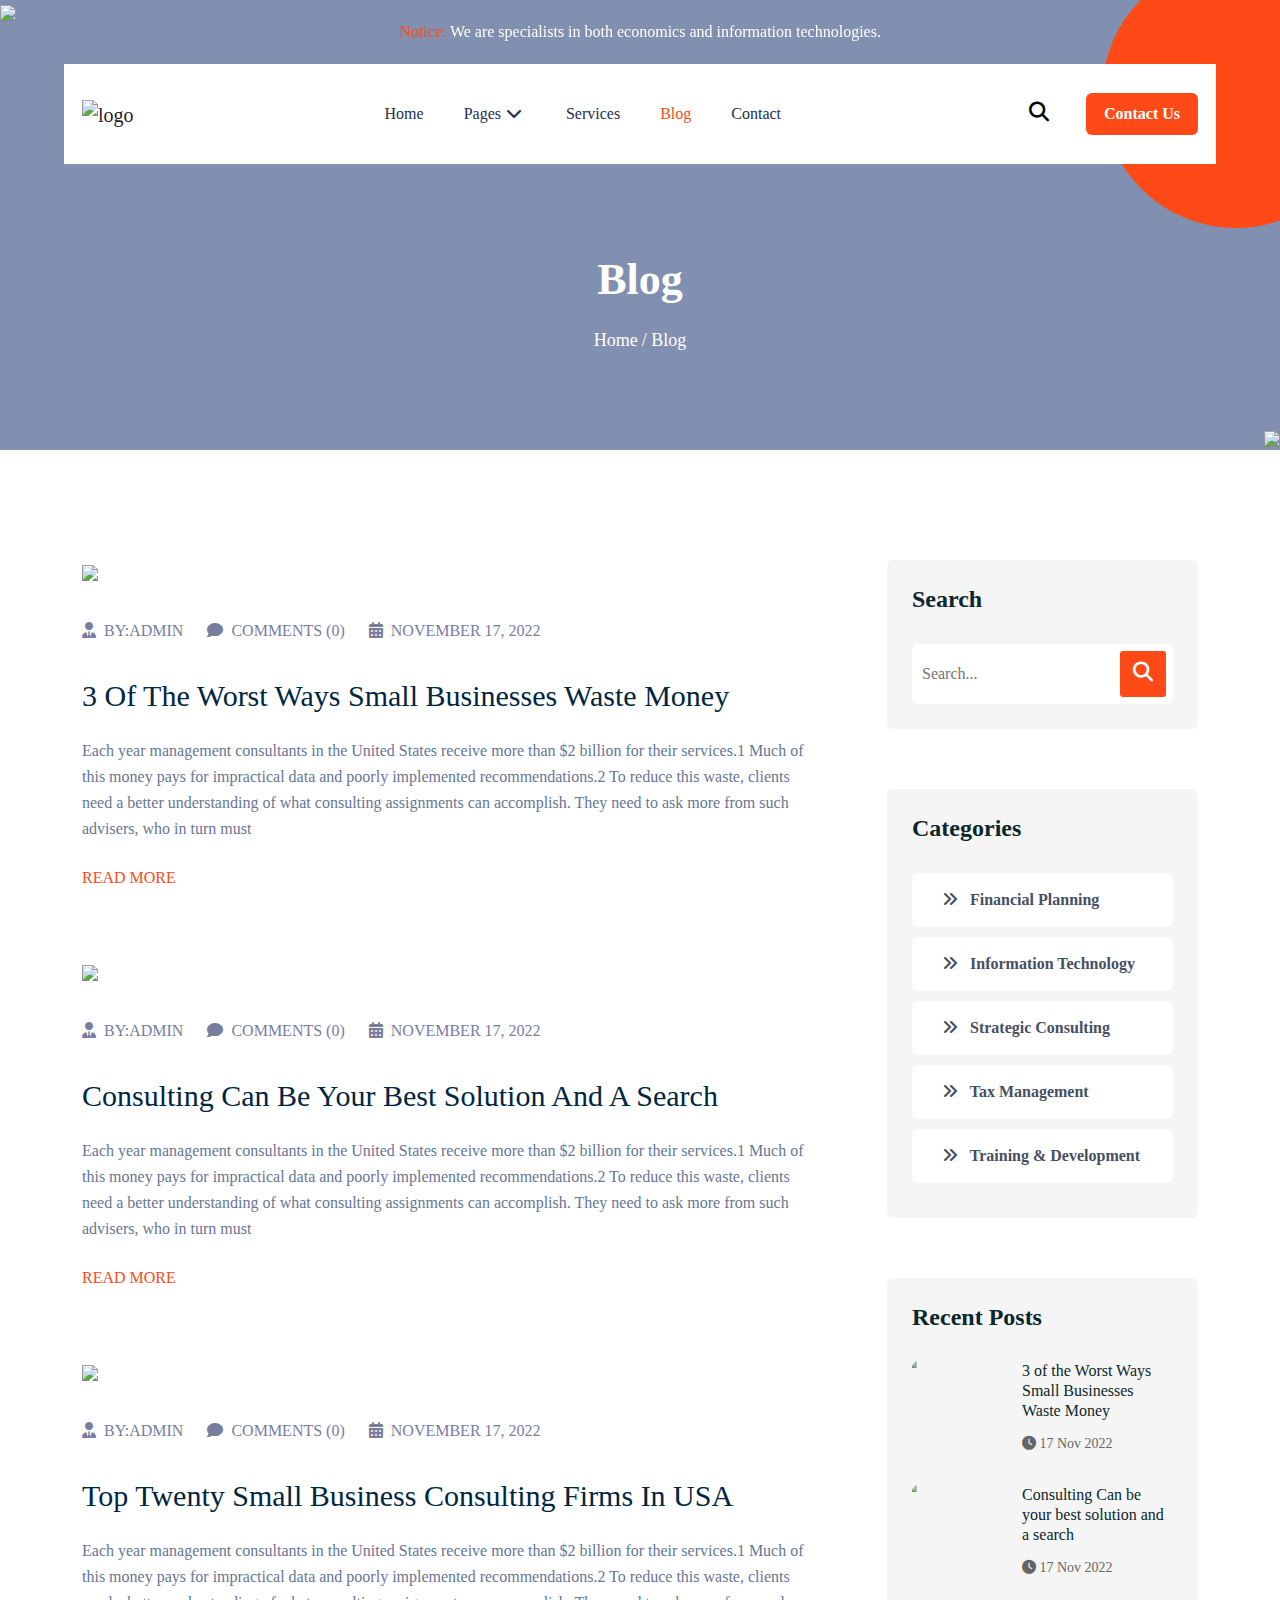
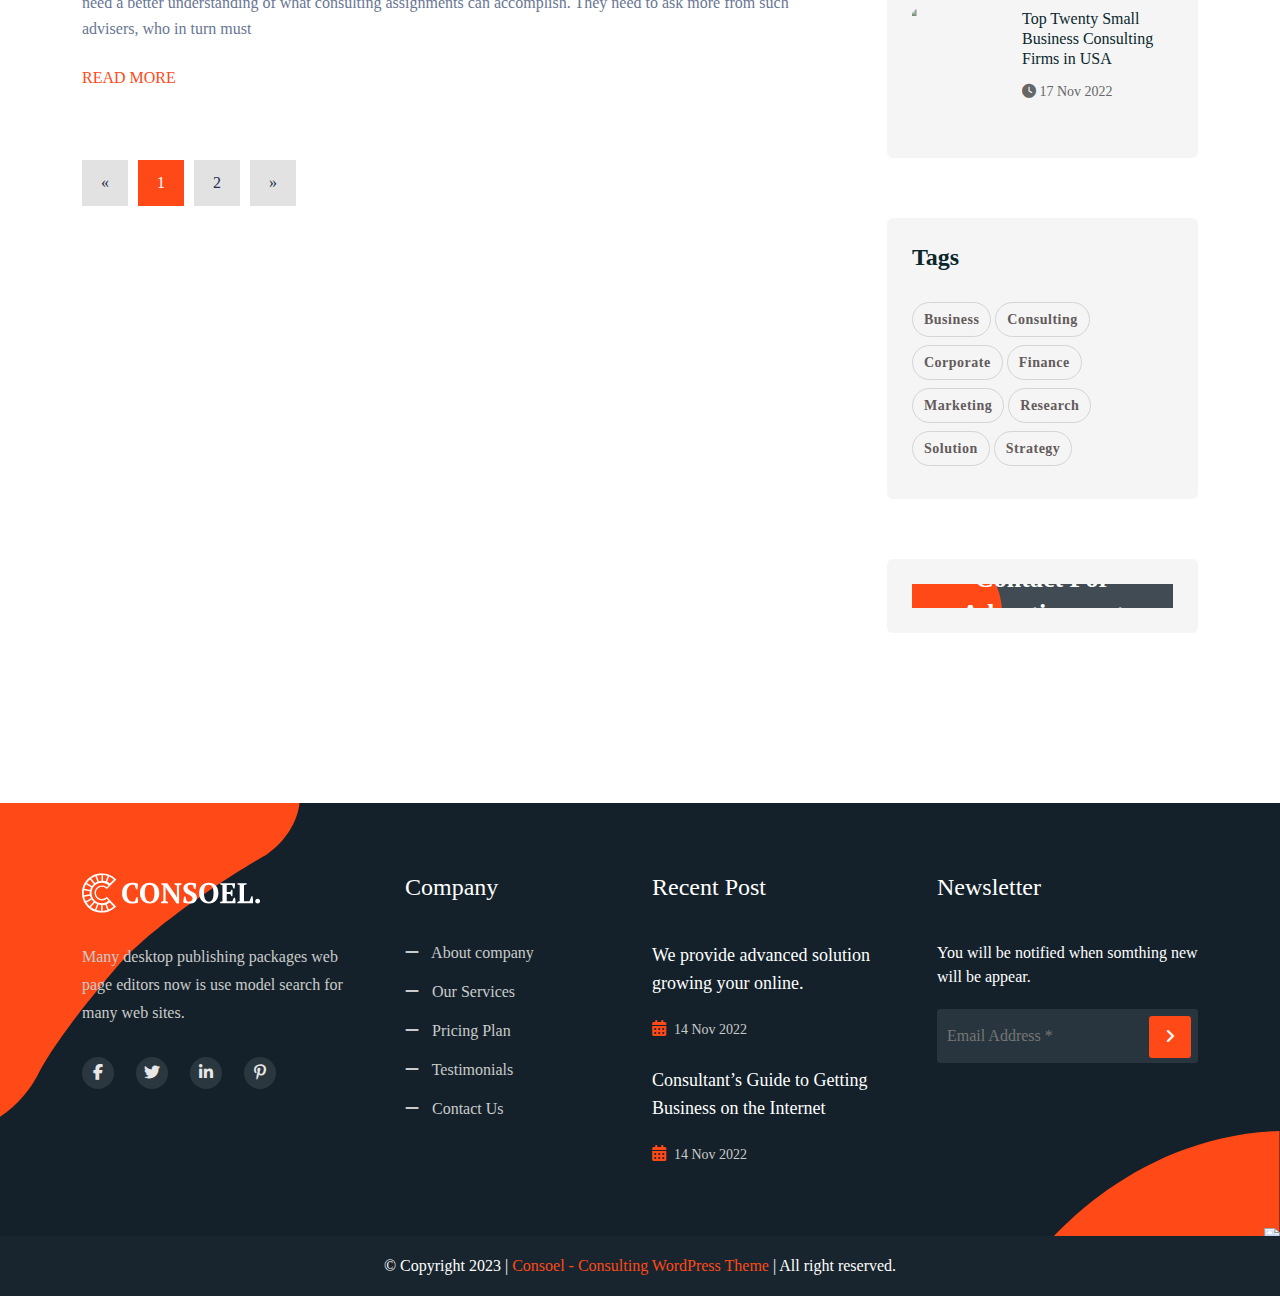
==== commit 452ca545: "Update Blog.html" ====
--- a/Blog.html
+++ b/Blog.html
@@ -11,7 +11,7 @@
     <link rel="stylesheet" href="fontawesome/css/all.css" type="text/css">
     <link rel="stylesheet" href="css/style.css" type="text/css">
     <link rel="stylesheet" href="css/responsive.css" type="text/css">
-    <link rel="stylesheet" href="https://cdnjs.cloudflare.com/ajax/libs/font-awesome/4.7.0/css/font-awesome.min.css">
+        <link rel="stylesheet" href="https://cdnjs.cloudflare.com/ajax/libs/font-awesome/6.4.0/css/all.min.css" type="text/css">
 
     <link rel="icon" href="images/home-image/favicon-icon.png" type="image/icon"> 
    
